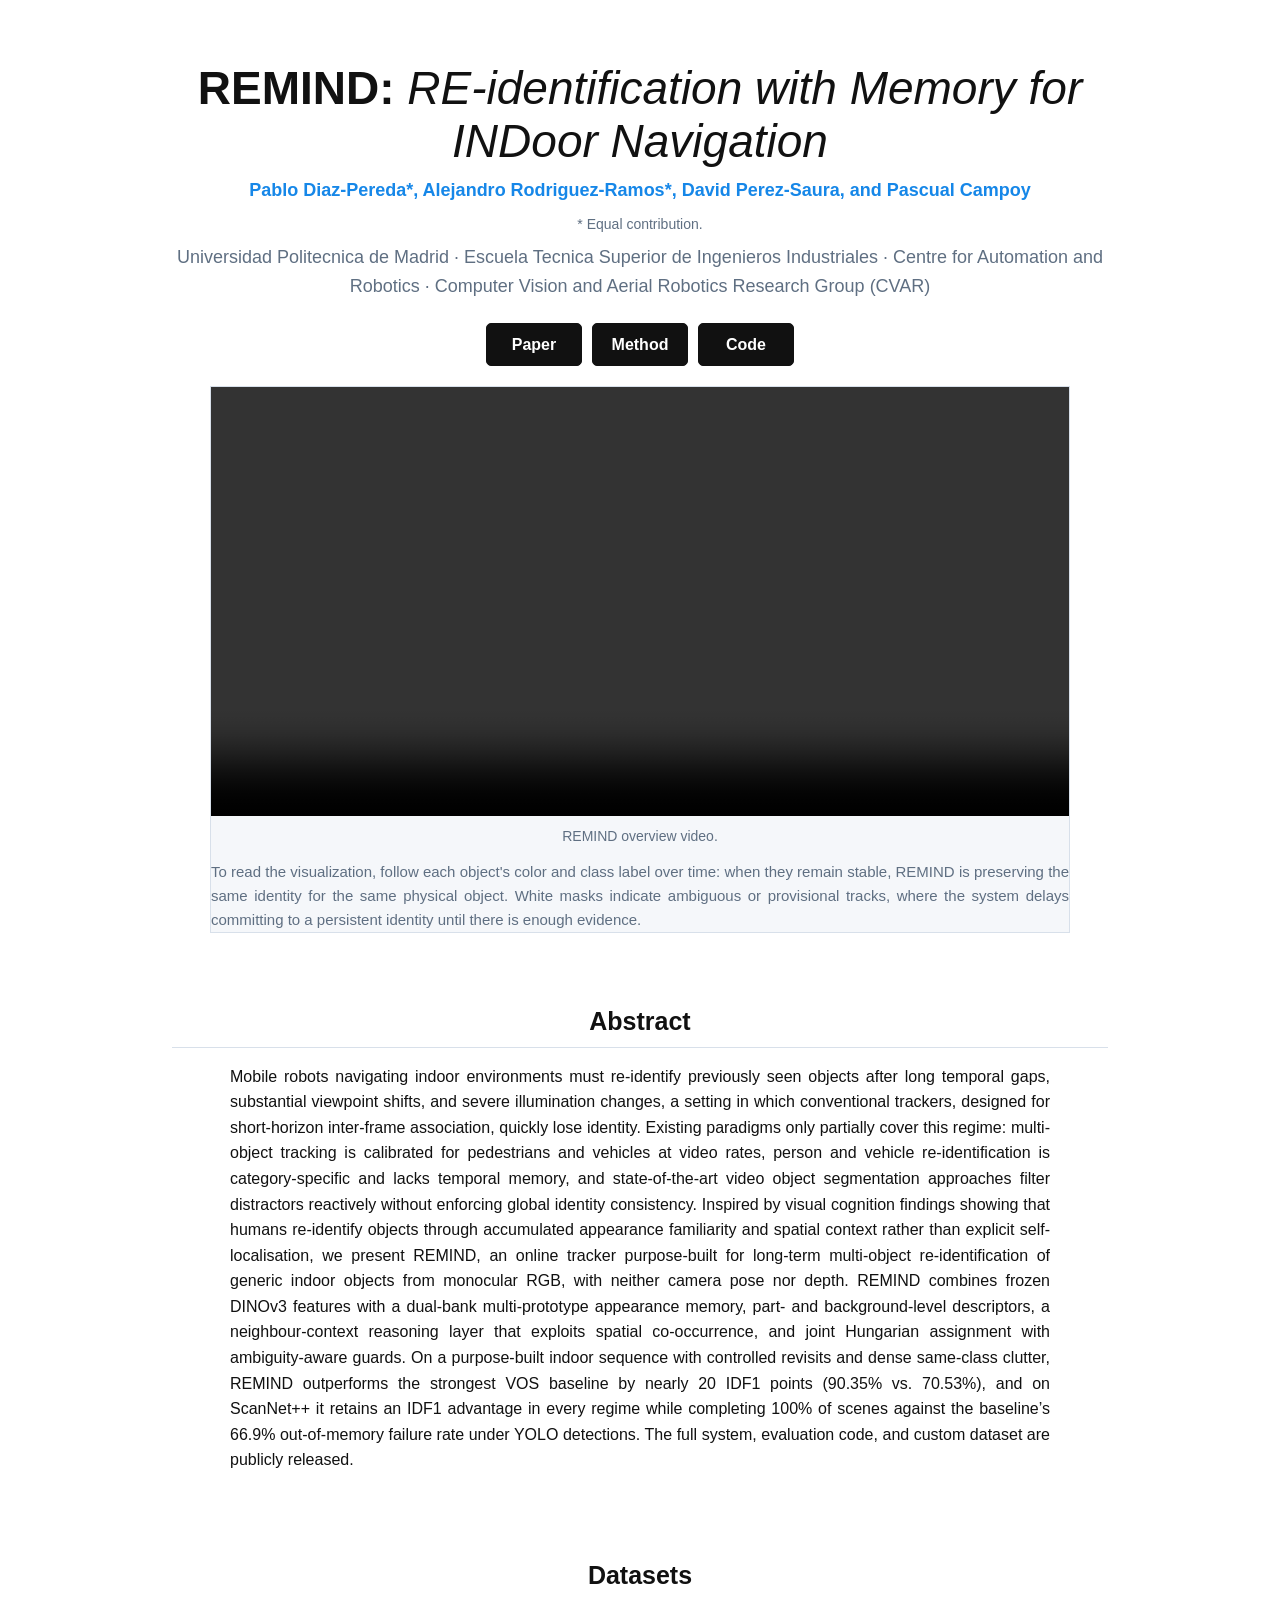
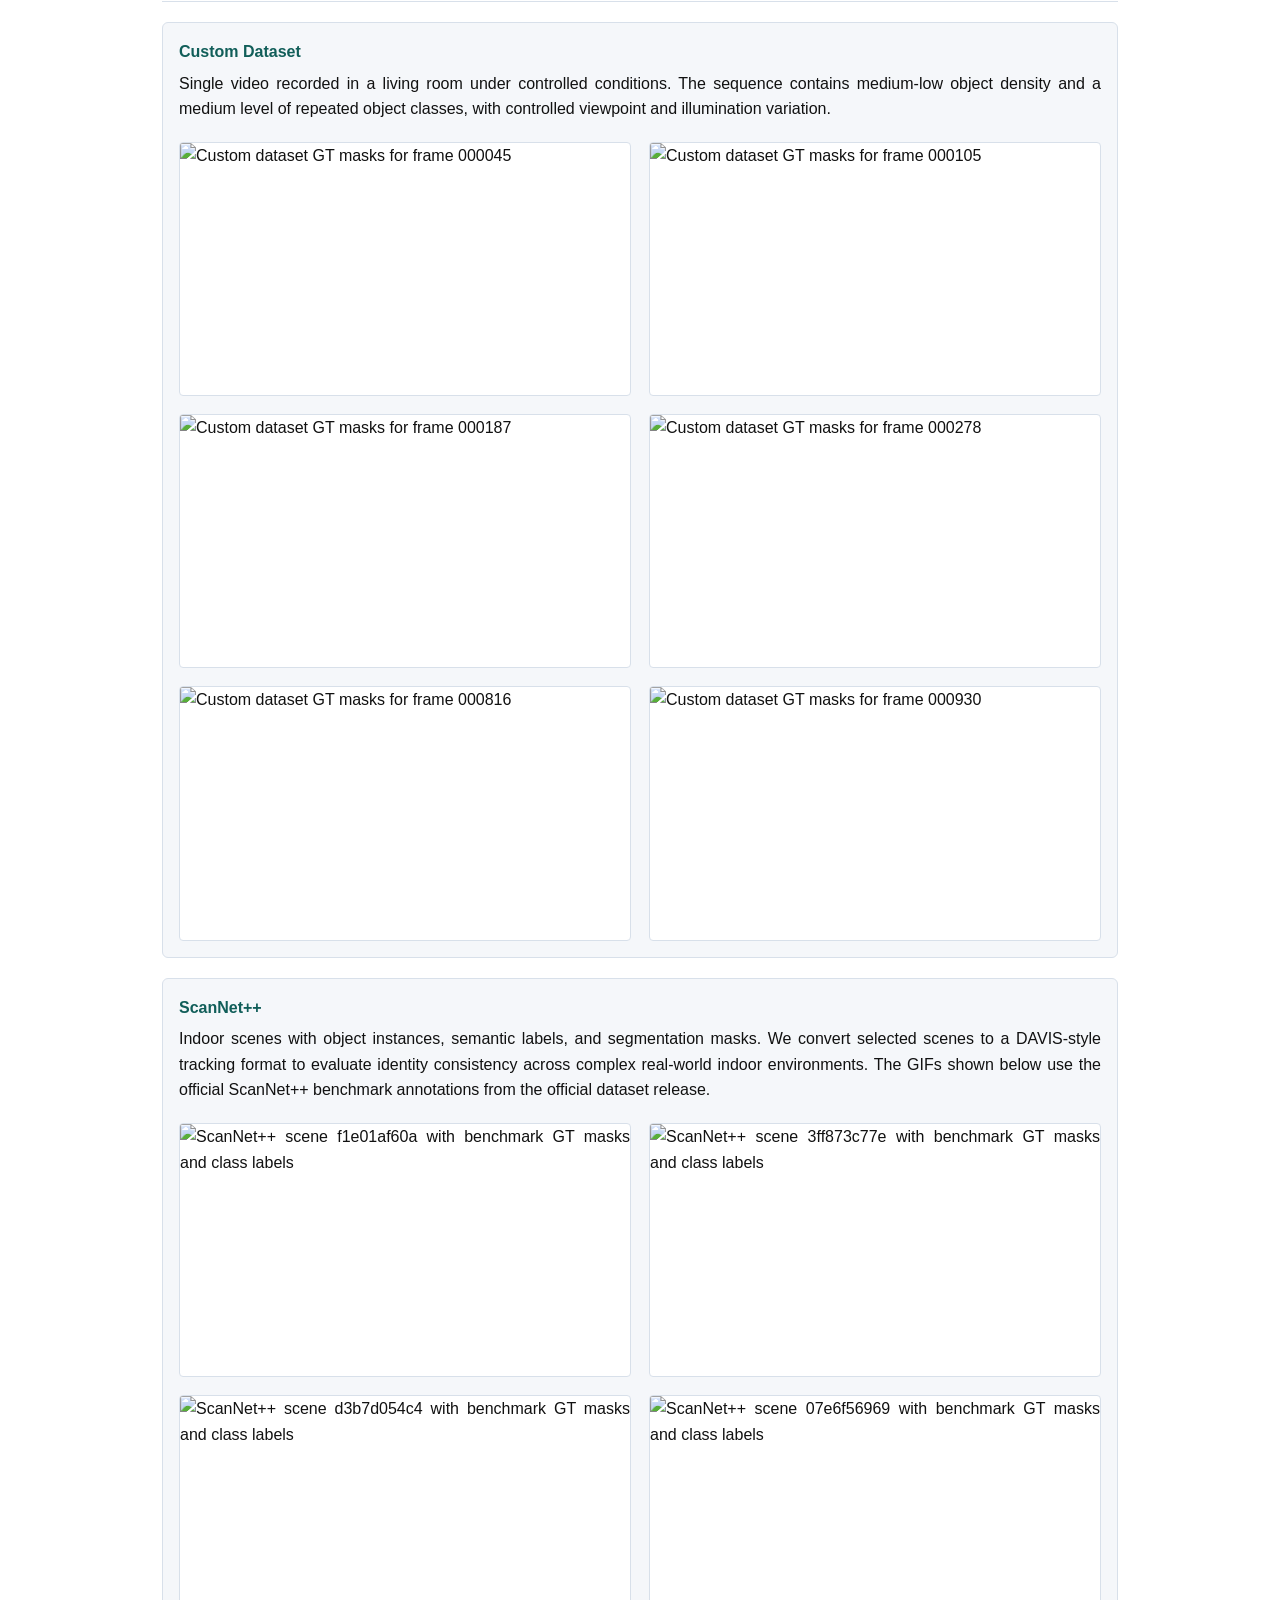
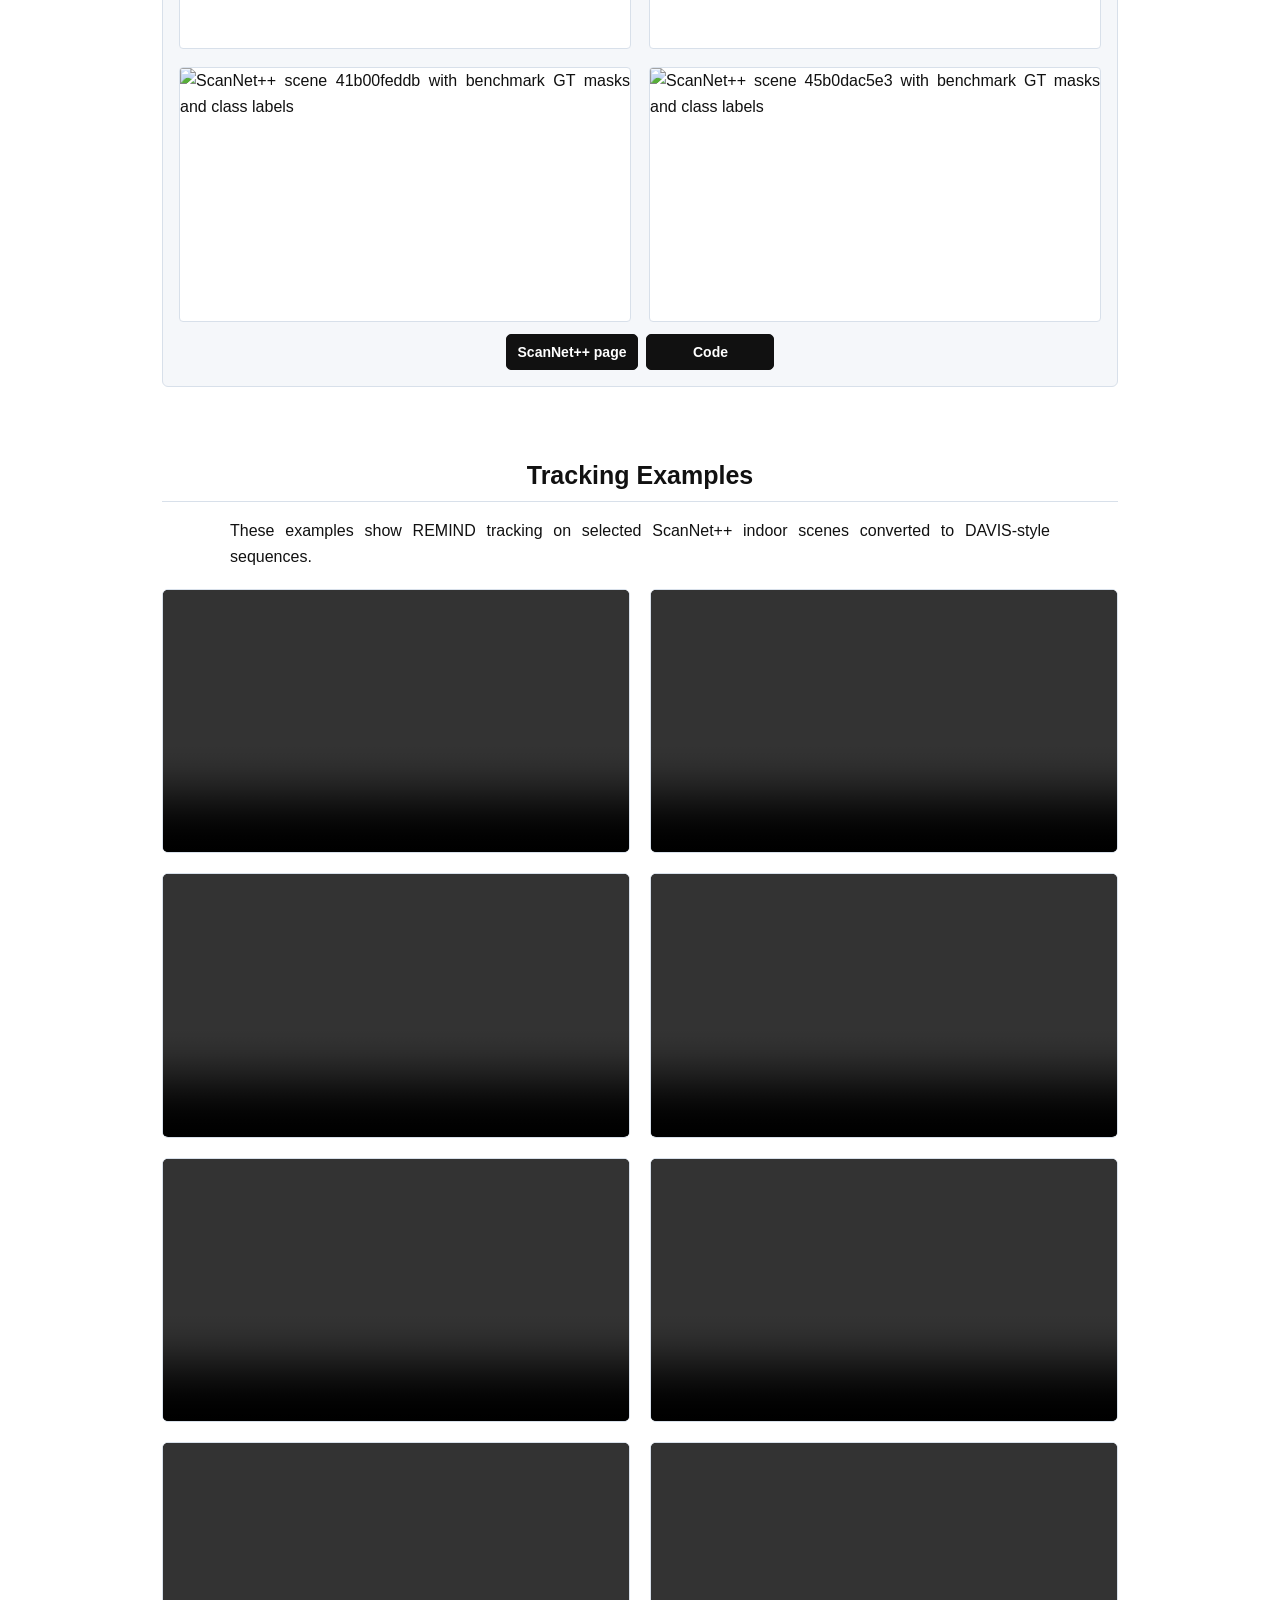
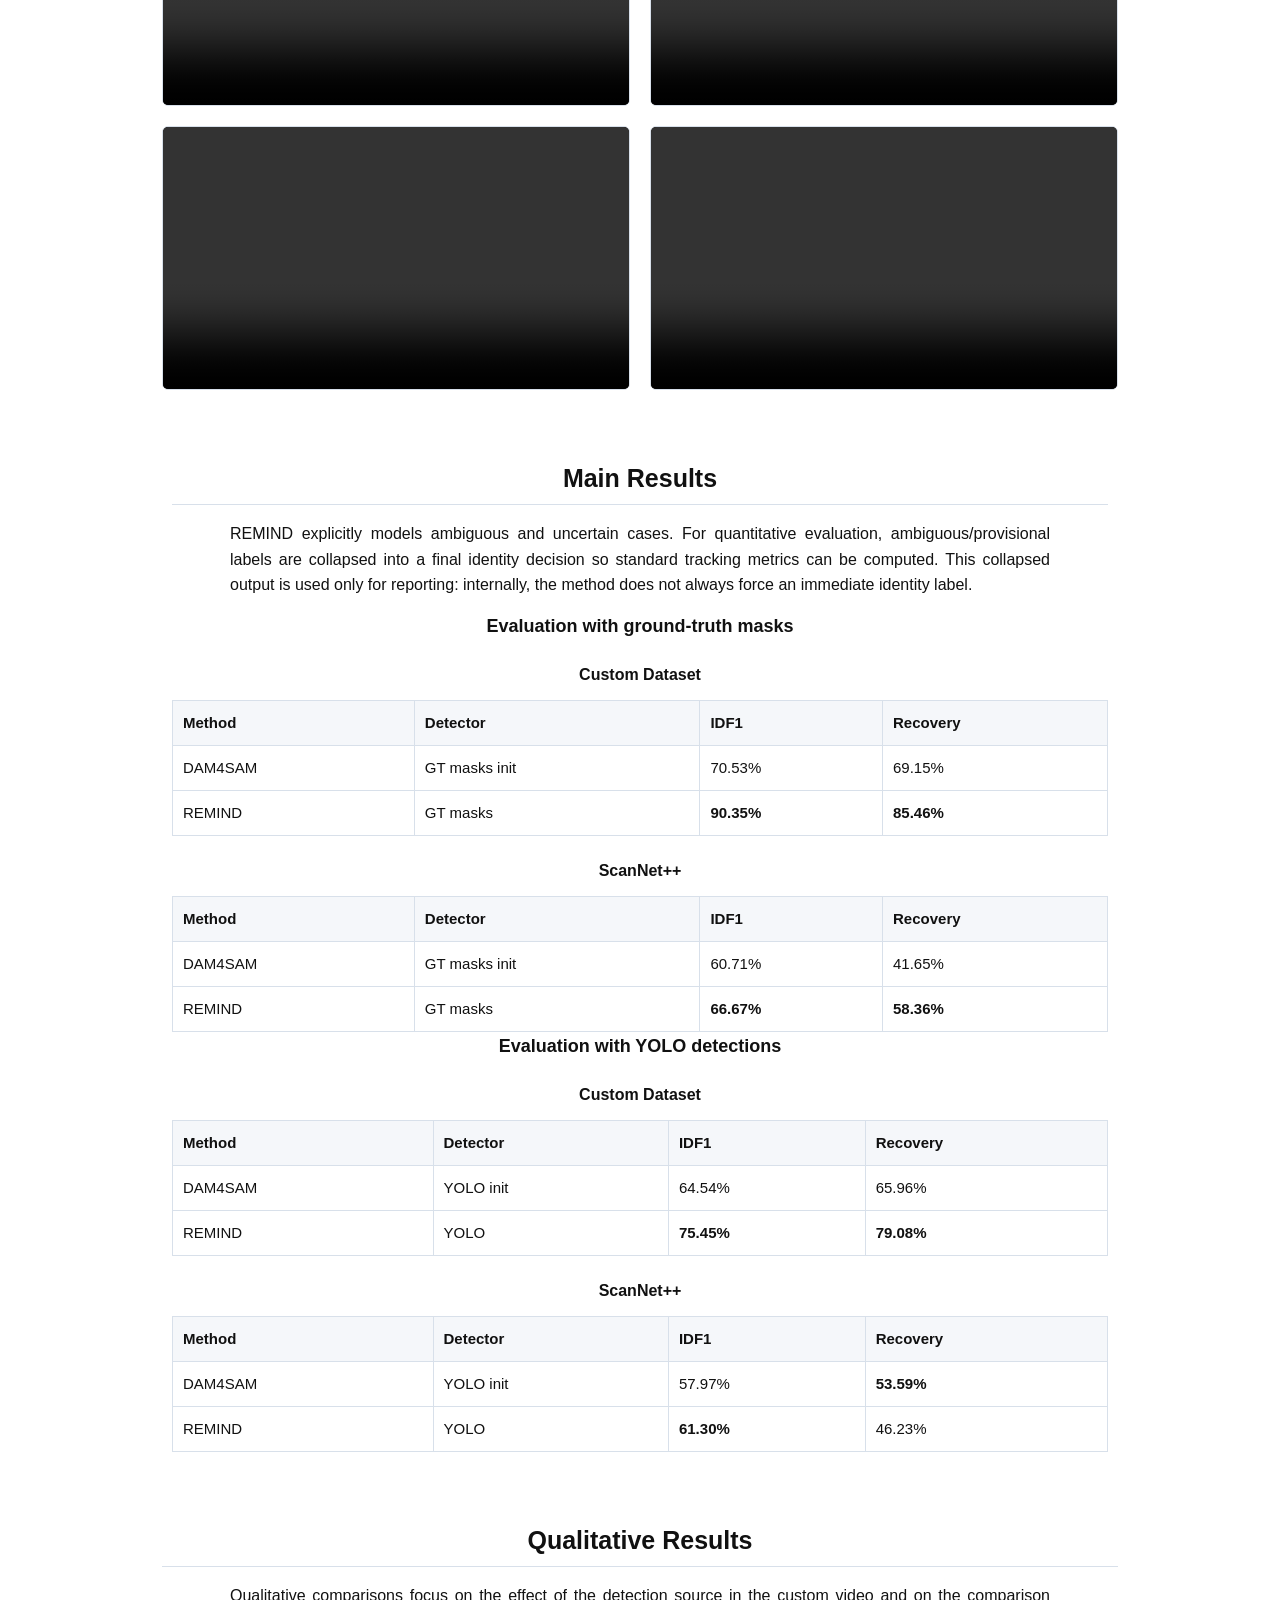
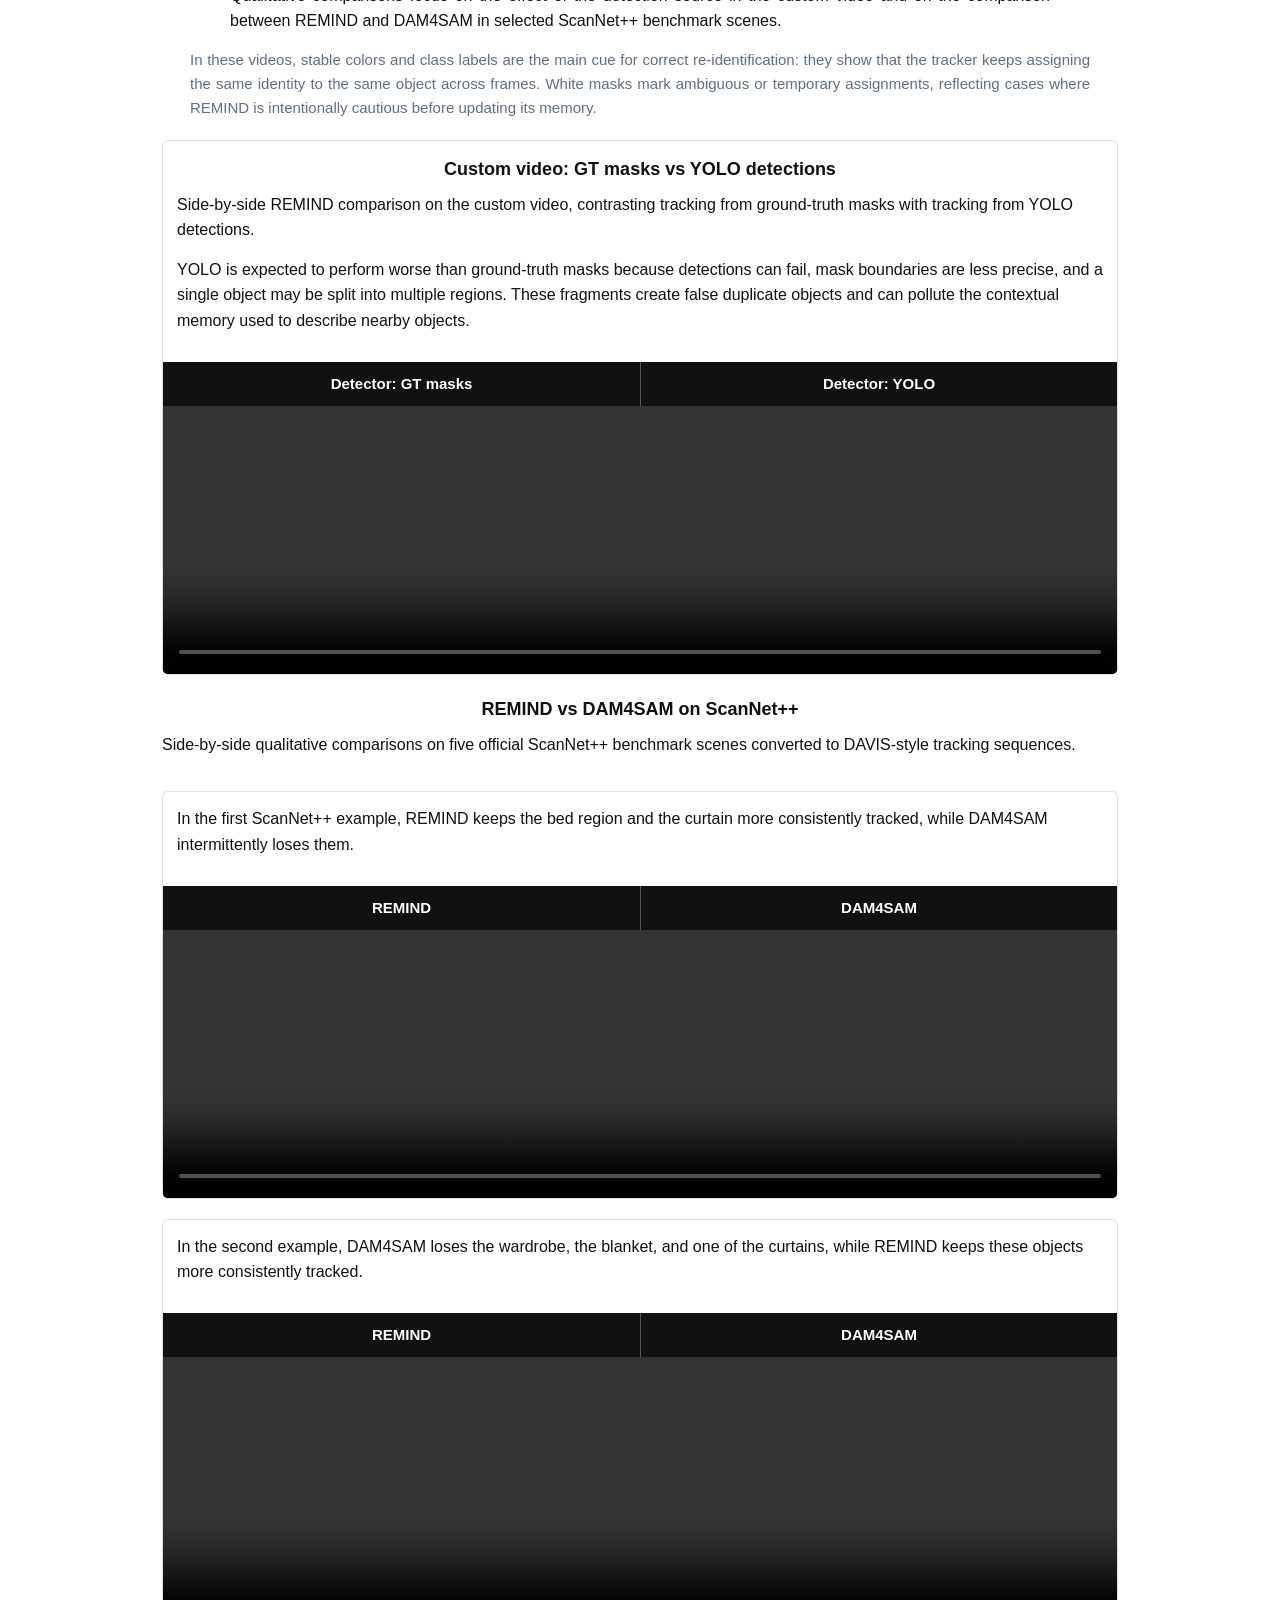
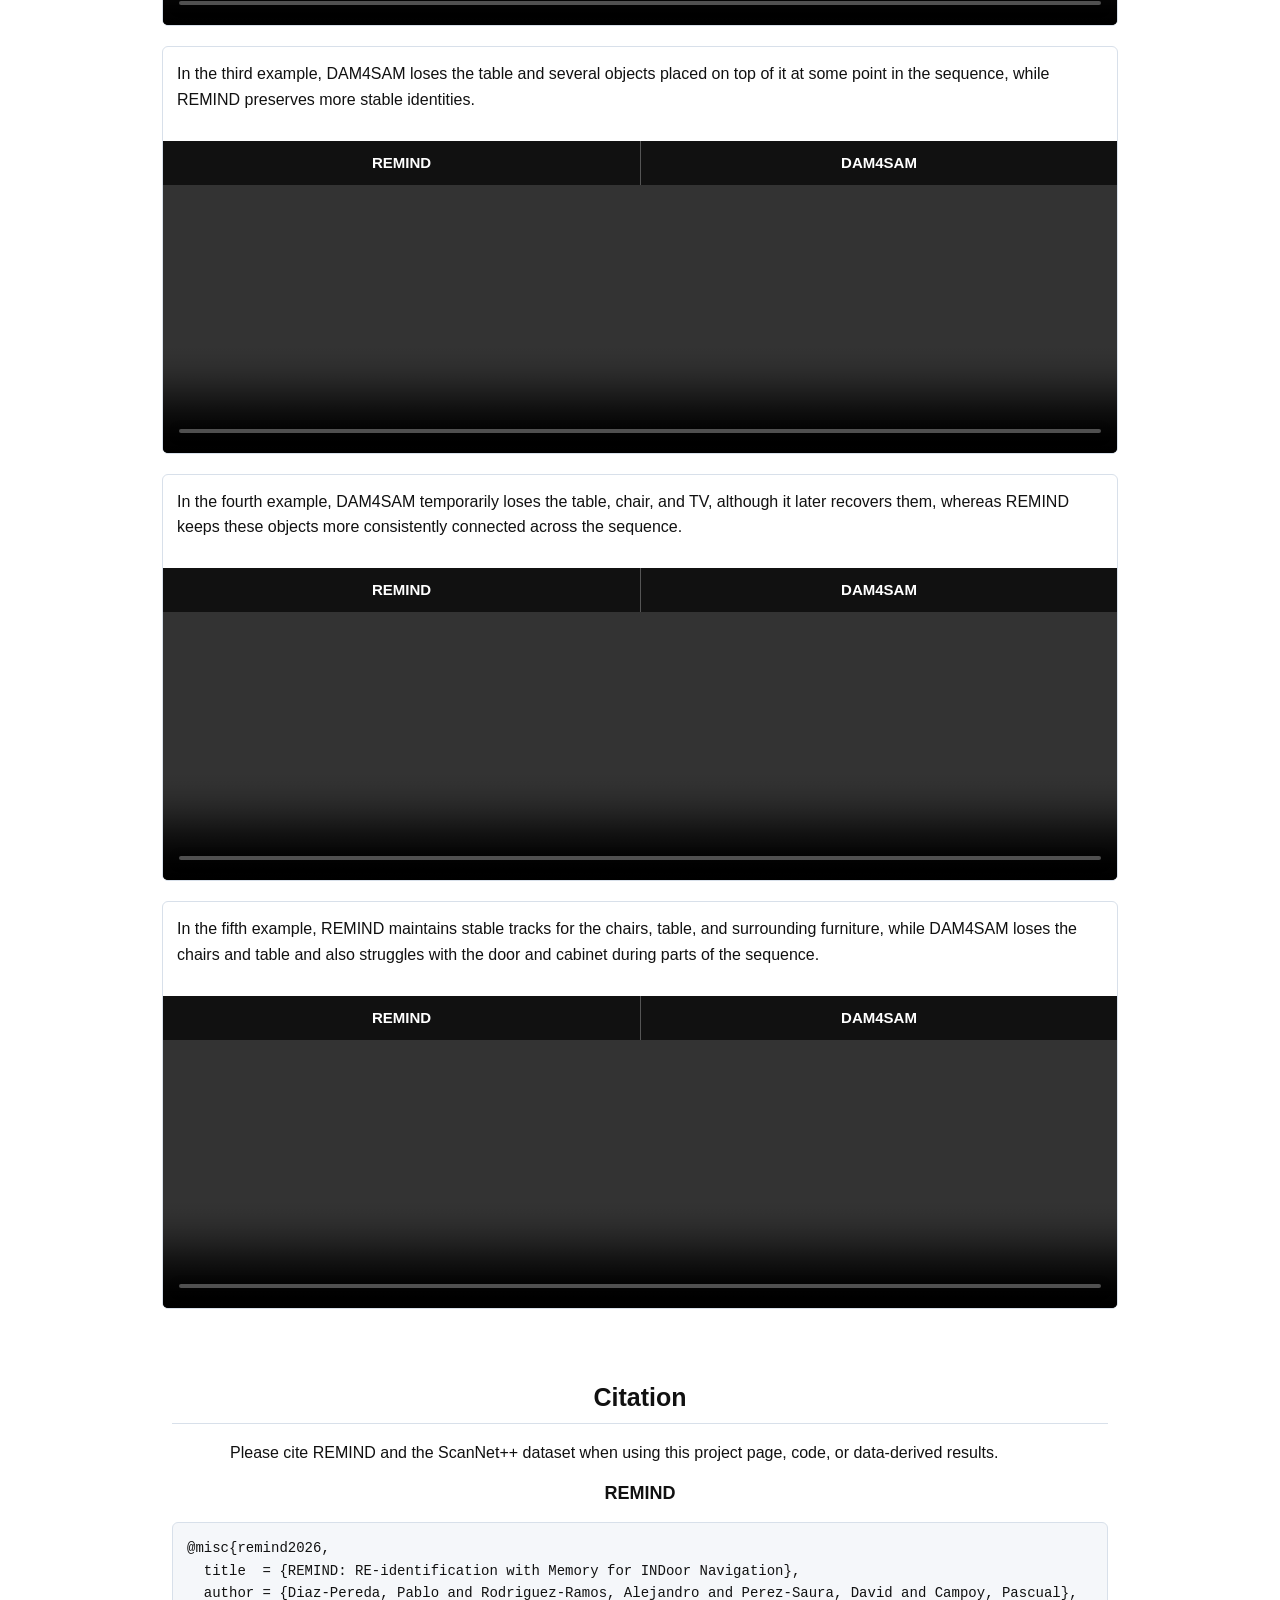
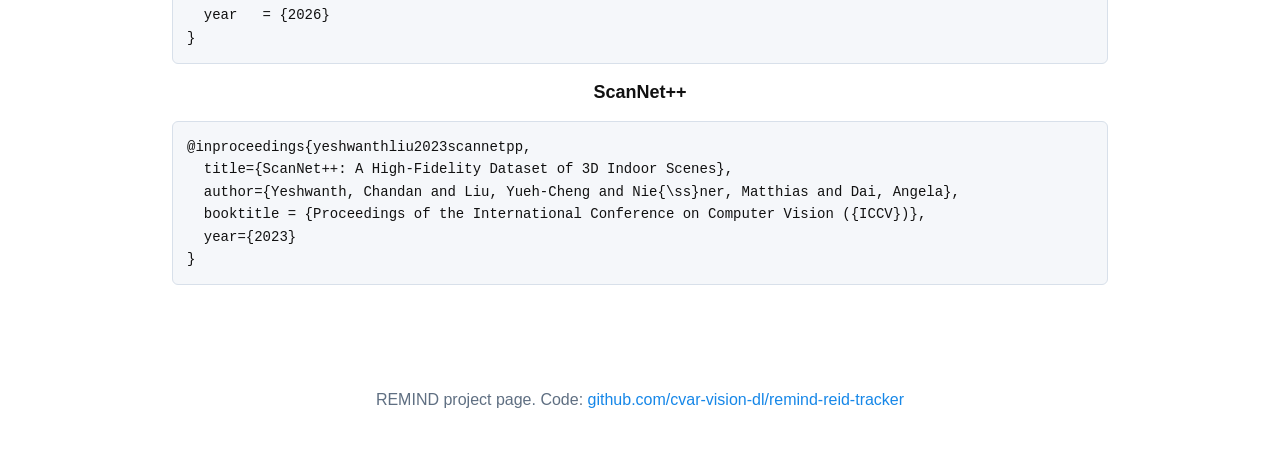
==== index.html @ 90a4cec2 "Update project page abstract" ====
<!DOCTYPE html>
<html lang="en">
<head>
  <meta charset="UTF-8" />
  <meta name="viewport" content="width=device-width, initial-scale=1.0" />
  <title>REMIND</title>
  <style>
    :root {
      --text: #111111;
      --muted: #5f6f82;
      --line: #d8e0ea;
      --soft: #f5f7fa;
      --accent: #0f766e;
      --accent-dark: #115e59;
      --link: #1687e8;
      --max: 980px;
      --media-max: 860px;
      --wide-media-max: 1000px;
    }

    * {
      box-sizing: border-box;
    }

    body {
      margin: 0;
      color: var(--text);
      font-family: Arial, Helvetica, sans-serif;
      font-size: 16px;
      line-height: 1.6;
      background: #ffffff;
    }

    a {
      color: var(--link);
      text-decoration: none;
    }

    a:hover {
      text-decoration: underline;
    }

    header,
    section,
    footer {
      max-width: var(--max);
      margin: 0 auto;
      padding: 34px 22px;
    }

    header {
      padding-top: 62px;
      text-align: center;
    }

    h1 {
      margin: 0;
      font-size: 46px;
      line-height: 1.15;
      font-weight: 700;
    }

    .title-tail {
      font-style: italic;
      font-weight: 400;
    }

    h2 {
      margin: 0 0 16px;
      padding-bottom: 6px;
      border-bottom: 1px solid var(--line);
      font-size: 25px;
      font-weight: 700;
      text-align: center;
    }

    h3 {
      margin: 0 0 8px;
      font-size: 18px;
      text-align: center;
    }

    h4 {
      margin: 22px 0 8px;
      font-size: 16px;
      text-align: center;
    }

    p {
      margin: 0 0 14px;
    }

    section > p {
      max-width: 820px;
      margin-left: auto;
      margin-right: auto;
      text-align: justify;
      text-align-last: left;
    }

    .subtitle {
      margin: 14px auto 8px;
      max-width: 820px;
      color: var(--muted);
      font-size: 22px;
    }

    .venue,
    .authors,
    .affiliation {
      margin: 8px 0;
      font-size: 18px;
      color: var(--muted);
    }

    .authors {
      color: var(--link);
      font-weight: 700;
    }

    .contribution-note {
      margin: 4px 0 8px;
      color: var(--muted);
      font-size: 14px;
    }

    .buttons {
      display: flex;
      justify-content: center;
      flex-wrap: wrap;
      gap: 10px;
      margin-top: 22px;
    }

    .button {
      display: inline-flex;
      justify-content: center;
      align-items: center;
      min-width: 96px;
      min-height: 38px;
      padding: 8px 15px;
      border: 1px solid #111111;
      border-radius: 5px;
      color: #ffffff;
      background: #111111;
      font-weight: 700;
    }

    .button.secondary {
      color: #ffffff;
      background: #111111;
    }

    .button:hover {
      background: #333333;
      color: #ffffff;
      text-decoration: none;
    }

    .hero-video,
    .video-grid,
    .result-grid,
    .method-grid {
      margin-top: 20px;
    }

    .hero-video {
      max-width: var(--media-max);
      margin-left: auto;
      margin-right: auto;
      border: 1px solid var(--line);
      background: var(--soft);
    }

    video,
    img {
      display: block;
      width: 100%;
      height: auto;
    }

    .caption {
      margin: 9px 12px 12px;
      color: var(--muted);
      font-size: 14px;
      text-align: center;
    }

    .video-note {
      max-width: 900px;
      margin: 12px auto 0;
      color: var(--muted);
      font-size: 15px;
      text-align: justify;
      text-align-last: left;
    }

    .video-grid,
    .result-grid,
    .method-grid {
      display: grid;
      grid-template-columns: repeat(2, minmax(0, 1fr));
      gap: 16px;
    }

    #videos {
      max-width: var(--wide-media-max);
    }

    #videos .video-grid {
      grid-template-columns: repeat(2, minmax(0, 1fr));
      gap: 20px;
    }

    #videos video {
      aspect-ratio: 16 / 9;
      background: #000000;
      object-fit: contain;
    }

    .panel {
      border: 1px solid var(--line);
      border-radius: 6px;
      background: #ffffff;
      overflow: hidden;
    }

    .panel-body {
      padding: 14px;
    }

    .placeholder {
      display: flex;
      min-height: 190px;
      align-items: center;
      justify-content: center;
      padding: 20px;
      color: var(--muted);
      text-align: center;
      background: var(--soft);
    }

    .qualitative-feature {
      grid-column: 1 / -1;
    }

    #qualitative {
      max-width: var(--wide-media-max);
    }

    #qualitative .result-grid {
      grid-template-columns: 1fr;
      gap: 20px;
    }

    .comparison-labels {
      display: grid;
      grid-template-columns: repeat(2, minmax(0, 1fr));
      background: #111111;
      color: #ffffff;
      font-size: 15px;
      font-weight: 700;
      text-align: center;
    }

    .comparison-labels span {
      padding: 10px 12px;
    }

    .comparison-labels span + span {
      border-left: 1px solid #555555;
    }

    .qualitative-video {
      aspect-ratio: 32 / 9;
      background: #000000;
      object-fit: contain;
    }

    .method-step {
      padding: 16px;
      border: 1px solid var(--line);
      border-radius: 6px;
      background: var(--soft);
      text-align: justify;
      text-align-last: left;
    }

    .method-step strong {
      display: block;
      margin-bottom: 6px;
      color: var(--accent-dark);
      text-align: center;
    }

    .dataset-examples {
      display: grid;
      grid-template-columns: repeat(2, minmax(0, 1fr));
      gap: 18px;
      margin-top: 20px;
    }

    .dataset-examples img,
    .dataset-examples .placeholder {
      aspect-ratio: 16 / 9;
      min-height: 190px;
      border: 1px solid var(--line);
      border-radius: 4px;
      background: #ffffff;
      object-fit: cover;
    }

    .dataset-examples .placeholder {
      display: flex;
      align-items: center;
      justify-content: center;
    }

    #dataset {
      max-width: var(--wide-media-max);
    }

    .dataset-list {
      display: grid;
      gap: 20px;
      margin-top: 20px;
    }

    .dataset-links {
      display: flex;
      justify-content: center;
      flex-wrap: wrap;
      gap: 8px;
      margin-top: 12px;
    }

    .small-button {
      display: inline-flex;
      justify-content: center;
      min-height: 32px;
      min-width: 128px;
      align-items: center;
      padding: 6px 11px;
      border: 1px solid #111111;
      border-radius: 5px;
      color: #ffffff;
      background: #111111;
      font-size: 14px;
      font-weight: 700;
    }

    .small-button:hover {
      color: #ffffff;
      background: #333333;
      text-decoration: none;
    }

    table {
      width: 100%;
      border-collapse: collapse;
      margin-top: 12px;
      font-size: 15px;
    }

    th,
    td {
      padding: 10px;
      border: 1px solid var(--line);
      text-align: left;
      vertical-align: top;
    }

    th {
      background: var(--soft);
    }

    code,
    pre {
      font-family: Consolas, Monaco, "Courier New", monospace;
    }

    pre {
      overflow-x: auto;
      padding: 14px;
      border: 1px solid var(--line);
      border-radius: 6px;
      background: var(--soft);
      font-size: 14px;
    }

    footer {
      margin-top: 20px;
      padding-bottom: 48px;
      color: var(--muted);
      text-align: center;
    }

    @media (max-width: 720px) {
      header,
      section,
      footer {
        padding-left: 16px;
        padding-right: 16px;
      }

      h1 {
        font-size: 34px;
      }

      .subtitle {
        font-size: 18px;
      }

      .video-grid,
      .result-grid,
      .method-grid {
        grid-template-columns: 1fr;
      }

      #videos .video-grid {
        grid-template-columns: 1fr;
      }

      .dataset-examples {
        grid-template-columns: 1fr;
      }
    }
  </style>
</head>

<body>
  <header>
    <h1>REMIND: <span class="title-tail">RE-identification with Memory for INDoor Navigation</span></h1>
    <p class="authors">Pablo Diaz-Pereda*, Alejandro Rodriguez-Ramos*, David Perez-Saura, and Pascual Campoy</p>
    <p class="contribution-note">* Equal contribution.</p>
    <p class="affiliation">
      Universidad Politecnica de Madrid · Escuela Tecnica Superior de Ingenieros Industriales ·
      Centre for Automation and Robotics · Computer Vision and Aerial Robotics Research Group (CVAR)
    </p>

    <div class="buttons">
      <a class="button" href="#">Paper</a>
      <a class="button secondary" href="https://github.com/cvar-vision-dl/remind-reid-tracker/blob/main/REMIND_METHOD.md">Method</a>
      <a class="button secondary" href="https://github.com/cvar-vision-dl/remind-reid-tracker">Code</a>
    </div>

    <div class="hero-video">
      <video controls muted playsinline preload="metadata">
        <source src="https://github.com/cvar-vision-dl/remind-reid-tracker/releases/download/project-page-assets/overview.mp4#t=0.1" type="video/mp4" />
        Your browser does not support the video tag.
      </video>
      <p class="caption">
        REMIND overview video.
      </p>
      <p class="video-note">
        To read the visualization, follow each object's color and class label over time: when they remain stable, REMIND
        is preserving the same identity for the same physical object. White masks indicate ambiguous or provisional
        tracks, where the system delays committing to a persistent identity until there is enough evidence.
      </p>
    </div>
  </header>

  <section id="abstract">
    <h2>Abstract</h2>
    <p>
      Mobile robots navigating indoor environments must re-identify previously seen objects after long temporal gaps,
      substantial viewpoint shifts, and severe illumination changes, a setting in which conventional trackers, designed
      for short-horizon inter-frame association, quickly lose identity. Existing paradigms only partially cover this
      regime: multi-object tracking is calibrated for pedestrians and vehicles at video rates, person and vehicle
      re-identification is category-specific and lacks temporal memory, and state-of-the-art video object segmentation
      approaches filter distractors reactively without enforcing global identity consistency. Inspired by visual
      cognition findings showing that humans re-identify objects through accumulated appearance familiarity and spatial
      context rather than explicit self-localisation, we present REMIND, an online tracker purpose-built for long-term
      multi-object re-identification of generic indoor objects from monocular RGB, with neither camera pose nor depth.
      REMIND combines frozen DINOv3 features with a dual-bank multi-prototype appearance memory, part- and
      background-level descriptors, a neighbour-context reasoning layer that exploits spatial co-occurrence, and joint
      Hungarian assignment with ambiguity-aware guards. On a purpose-built indoor sequence with controlled revisits and
      dense same-class clutter, REMIND outperforms the strongest VOS baseline by nearly 20 IDF1 points (90.35% vs.
      70.53%), and on ScanNet++ it retains an IDF1 advantage in every regime while completing 100% of scenes against the
      baseline’s 66.9% out-of-memory failure rate under YOLO detections. The full system, evaluation code, and custom
      dataset are publicly released.
    </p>
  </section>

  <section id="dataset">
    <h2>Datasets</h2>
    <div class="dataset-list">
      <div class="method-step">
        <strong>Custom Dataset</strong>
        Single video recorded in a living room under controlled conditions. The sequence contains medium-low object
        density and a medium level of repeated object classes, with controlled viewpoint and illumination variation.
        <div class="dataset-examples">
          <img src="https://github.com/cvar-vision-dl/remind-reid-tracker/releases/download/project-page-assets/custom_gt_frame_000045.png" alt="Custom dataset GT masks for frame 000045" />
          <img src="https://github.com/cvar-vision-dl/remind-reid-tracker/releases/download/project-page-assets/custom_gt_frame_000105.png" alt="Custom dataset GT masks for frame 000105" />
          <img src="https://github.com/cvar-vision-dl/remind-reid-tracker/releases/download/project-page-assets/custom_gt_frame_000187.png" alt="Custom dataset GT masks for frame 000187" />
          <img src="https://github.com/cvar-vision-dl/remind-reid-tracker/releases/download/project-page-assets/custom_gt_frame_000278.png" alt="Custom dataset GT masks for frame 000278" />
          <img src="https://github.com/cvar-vision-dl/remind-reid-tracker/releases/download/project-page-assets/custom_gt_frame_000816.png" alt="Custom dataset GT masks for frame 000816" />
          <img src="https://github.com/cvar-vision-dl/remind-reid-tracker/releases/download/project-page-assets/custom_gt_frame_000930.png" alt="Custom dataset GT masks for frame 000930" />
        </div>
      </div>
      <div class="method-step">
        <strong>ScanNet++</strong>
        Indoor scenes with object instances, semantic labels, and segmentation masks. We convert selected scenes to a
        DAVIS-style tracking format to evaluate identity consistency across complex real-world indoor environments. The
        GIFs shown below use the official ScanNet++ benchmark annotations from the official dataset release.
        <div class="dataset-examples">
          <img src="https://github.com/cvar-vision-dl/remind-reid-tracker/releases/download/project-page-assets/scannetpp_gt_scene_f1e01af60a.gif" alt="ScanNet++ scene f1e01af60a with benchmark GT masks and class labels" />
          <img src="https://github.com/cvar-vision-dl/remind-reid-tracker/releases/download/project-page-assets/scannetpp_gt_scene_3ff873c77e.gif" alt="ScanNet++ scene 3ff873c77e with benchmark GT masks and class labels" />
          <img src="https://github.com/cvar-vision-dl/remind-reid-tracker/releases/download/project-page-assets/scannetpp_gt_scene_d3b7d054c4.gif" alt="ScanNet++ scene d3b7d054c4 with benchmark GT masks and class labels" />
          <img src="https://github.com/cvar-vision-dl/remind-reid-tracker/releases/download/project-page-assets/scannetpp_gt_scene_07e6f56969.gif" alt="ScanNet++ scene 07e6f56969 with benchmark GT masks and class labels" />
          <img src="https://github.com/cvar-vision-dl/remind-reid-tracker/releases/download/project-page-assets/scannetpp_gt_scene_41b00feddb.gif" alt="ScanNet++ scene 41b00feddb with benchmark GT masks and class labels" />
          <img src="https://github.com/cvar-vision-dl/remind-reid-tracker/releases/download/project-page-assets/scannetpp_gt_scene_45b0dac5e3.gif" alt="ScanNet++ scene 45b0dac5e3 with benchmark GT masks and class labels" />
        </div>
        <div class="dataset-links">
          <a class="small-button" href="https://scannetpp.mlsg.cit.tum.de/scannetpp/">ScanNet++ page</a>
          <a class="small-button" href="https://github.com/scannetpp/scannetpp">Code</a>
        </div>
      </div>
    </div>
  </section>

  <section id="videos">
    <h2>Tracking Examples</h2>
    <p>
      These examples show REMIND tracking on selected ScanNet++ indoor scenes converted to DAVIS-style sequences.
    </p>
    <div class="video-grid">
      <div class="panel">
        <video controls muted playsinline preload="metadata">
          <source src="https://github.com/cvar-vision-dl/remind-reid-tracker/releases/download/project-page-assets/remind_example_scene_13b4efaf62.mp4#t=0.1" type="video/mp4" />
        </video>
      </div>

      <div class="panel">
        <video controls muted playsinline preload="metadata">
          <source src="https://github.com/cvar-vision-dl/remind-reid-tracker/releases/download/project-page-assets/remind_example_scene_2748de13fb.mp4#t=0.1" type="video/mp4" />
        </video>
      </div>

      <div class="panel">
        <video controls muted playsinline preload="metadata">
          <source src="https://github.com/cvar-vision-dl/remind-reid-tracker/releases/download/project-page-assets/remind_example_scene_3b50ff5f35.mp4#t=0.1" type="video/mp4" />
        </video>
      </div>

      <div class="panel">
        <video controls muted playsinline preload="metadata">
          <source src="https://github.com/cvar-vision-dl/remind-reid-tracker/releases/download/project-page-assets/remind_example_scene_589f5c7c58.mp4#t=0.1" type="video/mp4" />
        </video>
      </div>

      <div class="panel">
        <video controls muted playsinline preload="metadata">
          <source src="https://github.com/cvar-vision-dl/remind-reid-tracker/releases/download/project-page-assets/remind_example_scene_778769dad8.mp4#t=0.1" type="video/mp4" />
        </video>
      </div>

      <div class="panel">
        <video controls muted playsinline preload="metadata">
          <source src="https://github.com/cvar-vision-dl/remind-reid-tracker/releases/download/project-page-assets/remind_example_scene_95450f0c4e.mp4#t=0.1" type="video/mp4" />
        </video>
      </div>

      <div class="panel">
        <video controls muted playsinline preload="metadata">
          <source src="https://github.com/cvar-vision-dl/remind-reid-tracker/releases/download/project-page-assets/remind_example_scene_9d7e20fbec.mp4#t=0.1" type="video/mp4" />
        </video>
      </div>

      <div class="panel">
        <video controls muted playsinline preload="metadata">
          <source src="https://github.com/cvar-vision-dl/remind-reid-tracker/releases/download/project-page-assets/remind_example_scene_c026d108e0.mp4#t=0.1" type="video/mp4" />
        </video>
      </div>

      <div class="panel">
        <video controls muted playsinline preload="metadata">
          <source src="https://github.com/cvar-vision-dl/remind-reid-tracker/releases/download/project-page-assets/remind_example_scene_e6372539da.mp4#t=0.1" type="video/mp4" />
        </video>
      </div>

      <div class="panel">
        <video controls muted playsinline preload="metadata">
          <source src="https://github.com/cvar-vision-dl/remind-reid-tracker/releases/download/project-page-assets/remind_example_scene_eeeb9836b8.mp4#t=0.1" type="video/mp4" />
        </video>
      </div>
    </div>
  </section>

  <section id="results">
    <h2>Main Results</h2>
    <p>
      REMIND explicitly models ambiguous and uncertain cases. For quantitative evaluation, ambiguous/provisional
      labels are collapsed into a final identity decision so standard tracking metrics can be computed. This collapsed
      output is used only for reporting: internally, the method does not always force an immediate identity label.
    </p>
    <h3>Evaluation with ground-truth masks</h3>
    <h4>Custom Dataset</h4>
    <table>
      <thead>
        <tr>
          <th>Method</th>
          <th>Detector</th>
          <th>IDF1</th>
          <th>Recovery</th>
        </tr>
      </thead>
      <tbody>
        <tr>
          <td>DAM4SAM</td>
          <td>GT masks init</td>
          <td>70.53%</td>
          <td>69.15%</td>
        </tr>
        <tr>
          <td>REMIND</td>
          <td>GT masks</td>
          <td><strong>90.35%</strong></td>
          <td><strong>85.46%</strong></td>
        </tr>
      </tbody>
    </table>

    <h4>ScanNet++</h4>
    <table>
      <thead>
        <tr>
          <th>Method</th>
          <th>Detector</th>
          <th>IDF1</th>
          <th>Recovery</th>
        </tr>
      </thead>
      <tbody>
        <tr>
          <td>DAM4SAM</td>
          <td>GT masks init</td>
          <td>60.71%</td>
          <td>41.65%</td>
        </tr>
        <tr>
          <td>REMIND</td>
          <td>GT masks</td>
          <td><strong>66.67%</strong></td>
          <td><strong>58.36%</strong></td>
        </tr>
      </tbody>
    </table>

    <h3>Evaluation with YOLO detections</h3>
    <h4>Custom Dataset</h4>
    <table>
      <thead>
        <tr>
          <th>Method</th>
          <th>Detector</th>
          <th>IDF1</th>
          <th>Recovery</th>
        </tr>
      </thead>
      <tbody>
        <tr>
          <td>DAM4SAM</td>
          <td>YOLO init</td>
          <td>64.54%</td>
          <td>65.96%</td>
        </tr>
        <tr>
          <td>REMIND</td>
          <td>YOLO</td>
          <td><strong>75.45%</strong></td>
          <td><strong>79.08%</strong></td>
        </tr>
      </tbody>
    </table>

    <h4>ScanNet++</h4>
    <table>
      <thead>
        <tr>
          <th>Method</th>
          <th>Detector</th>
          <th>IDF1</th>
          <th>Recovery</th>
        </tr>
      </thead>
      <tbody>
        <tr>
          <td>DAM4SAM</td>
          <td>YOLO init</td>
          <td>57.97%</td>
          <td><strong>53.59%</strong></td>
        </tr>
        <tr>
          <td>REMIND</td>
          <td>YOLO</td>
          <td><strong>61.30%</strong></td>
          <td>46.23%</td>
        </tr>
      </tbody>
    </table>
  </section>

  <section id="qualitative">
    <h2>Qualitative Results</h2>
    <p>
      Qualitative comparisons focus on the effect of the detection source in the custom video and on the comparison
      between REMIND and DAM4SAM in selected ScanNet++ benchmark scenes.
    </p>
    <p class="video-note">
      In these videos, stable colors and class labels are the main cue for correct re-identification: they show that the
      tracker keeps assigning the same identity to the same object across frames. White masks mark ambiguous or temporary
      assignments, reflecting cases where REMIND is intentionally cautious before updating its memory.
    </p>
    <div class="result-grid">
      <div class="panel qualitative-feature">
        <div class="panel-body">
          <h3>Custom video: GT masks vs YOLO detections</h3>
          <p>
            Side-by-side REMIND comparison on the custom video, contrasting tracking from ground-truth masks with
            tracking from YOLO detections.
          </p>
          <p>
            YOLO is expected to perform worse than ground-truth masks because detections can fail, mask boundaries are
            less precise, and a single object may be split into multiple regions. These fragments create false duplicate
            objects and can pollute the contextual memory used to describe nearby objects.
          </p>
        </div>
        <div class="comparison-labels">
          <span>Detector: GT masks</span>
          <span>Detector: YOLO</span>
        </div>
        <video class="qualitative-video" controls muted playsinline preload="metadata">
          <source src="https://github.com/cvar-vision-dl/remind-reid-tracker/releases/download/project-page-assets/remind_custom_gt_vs_yolo.mp4" type="video/mp4" />
        </video>
      </div>

      <div>
        <h3>REMIND vs DAM4SAM on ScanNet++</h3>
        <p>
          Side-by-side qualitative comparisons on five official ScanNet++ benchmark scenes converted to DAVIS-style
          tracking sequences.
        </p>
      </div>

      <div class="panel">
        <div class="panel-body">
          <p>
            In the first ScanNet++ example, REMIND keeps the bed region and the curtain more consistently tracked, while
            DAM4SAM intermittently loses them.
          </p>
        </div>
        <div class="comparison-labels">
          <span>REMIND</span>
          <span>DAM4SAM</span>
        </div>
        <video class="qualitative-video" controls muted playsinline preload="metadata" aria-label="REMIND vs DAM4SAM comparison on ScanNet++ scene 02f25e5fee">
          <source src="https://github.com/cvar-vision-dl/remind-reid-tracker/releases/download/project-page-assets/COMPARE_REMIND_GT_VS_D4SM_GT_INIT_02f25e5fee.mp4" type="video/mp4" />
        </video>
      </div>

      <div class="panel">
        <div class="panel-body">
          <p>
            In the second example, DAM4SAM loses the wardrobe, the blanket, and one of the curtains, while REMIND keeps
            these objects more consistently tracked.
          </p>
        </div>
        <div class="comparison-labels">
          <span>REMIND</span>
          <span>DAM4SAM</span>
        </div>
        <video class="qualitative-video" controls muted playsinline preload="metadata" aria-label="REMIND vs DAM4SAM comparison on ScanNet++ scene 268513240f">
          <source src="https://github.com/cvar-vision-dl/remind-reid-tracker/releases/download/project-page-assets/COMPARE_REMIND_GT_VS_D4SM_GT_INIT_268513240f.mp4" type="video/mp4" />
        </video>
      </div>

      <div class="panel">
        <div class="panel-body">
          <p>
            In the third example, DAM4SAM loses the table and several objects placed on top of it at some point in the
            sequence, while REMIND preserves more stable identities.
          </p>
        </div>
        <div class="comparison-labels">
          <span>REMIND</span>
          <span>DAM4SAM</span>
        </div>
        <video class="qualitative-video" controls muted playsinline preload="metadata" aria-label="REMIND vs DAM4SAM comparison on ScanNet++ scene 2f5996ff01">
          <source src="https://github.com/cvar-vision-dl/remind-reid-tracker/releases/download/project-page-assets/COMPARE_REMIND_GT_VS_D4SM_GT_INIT_2f5996ff01.mp4" type="video/mp4" />
        </video>
      </div>

      <div class="panel">
        <div class="panel-body">
          <p>
            In the fourth example, DAM4SAM temporarily loses the table, chair, and TV, although it later recovers them,
            whereas REMIND keeps these objects more consistently connected across the sequence.
          </p>
        </div>
        <div class="comparison-labels">
          <span>REMIND</span>
          <span>DAM4SAM</span>
        </div>
        <video class="qualitative-video" controls muted playsinline preload="metadata" aria-label="REMIND vs DAM4SAM comparison on ScanNet++ scene 37c9538a2b">
          <source src="https://github.com/cvar-vision-dl/remind-reid-tracker/releases/download/project-page-assets/COMPARE_REMIND_GT_VS_D4SM_GT_INIT_37c9538a2b.mp4" type="video/mp4" />
        </video>
      </div>

      <div class="panel">
        <div class="panel-body">
          <p>
            In the fifth example, REMIND maintains stable tracks for the chairs, table, and surrounding furniture, while
            DAM4SAM loses the chairs and table and also struggles with the door and cabinet during parts of the sequence.
          </p>
        </div>
        <div class="comparison-labels">
          <span>REMIND</span>
          <span>DAM4SAM</span>
        </div>
        <video class="qualitative-video" controls muted playsinline preload="metadata" aria-label="REMIND vs DAM4SAM comparison on ScanNet++ scene a30b666f83">
          <source src="https://github.com/cvar-vision-dl/remind-reid-tracker/releases/download/project-page-assets/COMPARE_REMIND_GT_VS_D4SM_GT_INIT_a30b666f83.mp4" type="video/mp4" />
        </video>
      </div>
    </div>
  </section>

  <section id="citation">
    <h2>Citation</h2>
    <p>Please cite REMIND and the ScanNet++ dataset when using this project page, code, or data-derived results.</p>
    <h3>REMIND</h3>
    <pre><code>@misc{remind2026,
  title  = {REMIND: RE-identification with Memory for INDoor Navigation},
  author = {Diaz-Pereda, Pablo and Rodriguez-Ramos, Alejandro and Perez-Saura, David and Campoy, Pascual},
  year   = {2026}
}</code></pre>
    <h3>ScanNet++</h3>
    <pre><code>@inproceedings{yeshwanthliu2023scannetpp,
  title={ScanNet++: A High-Fidelity Dataset of 3D Indoor Scenes},
  author={Yeshwanth, Chandan and Liu, Yueh-Cheng and Nie{\ss}ner, Matthias and Dai, Angela},
  booktitle = {Proceedings of the International Conference on Computer Vision ({ICCV})},
  year={2023}
}</code></pre>
  </section>

  <footer>
    <p>
      REMIND project page. Code:
      <a href="https://github.com/cvar-vision-dl/remind-reid-tracker">github.com/cvar-vision-dl/remind-reid-tracker</a>
    </p>
  </footer>
</body>
</html>
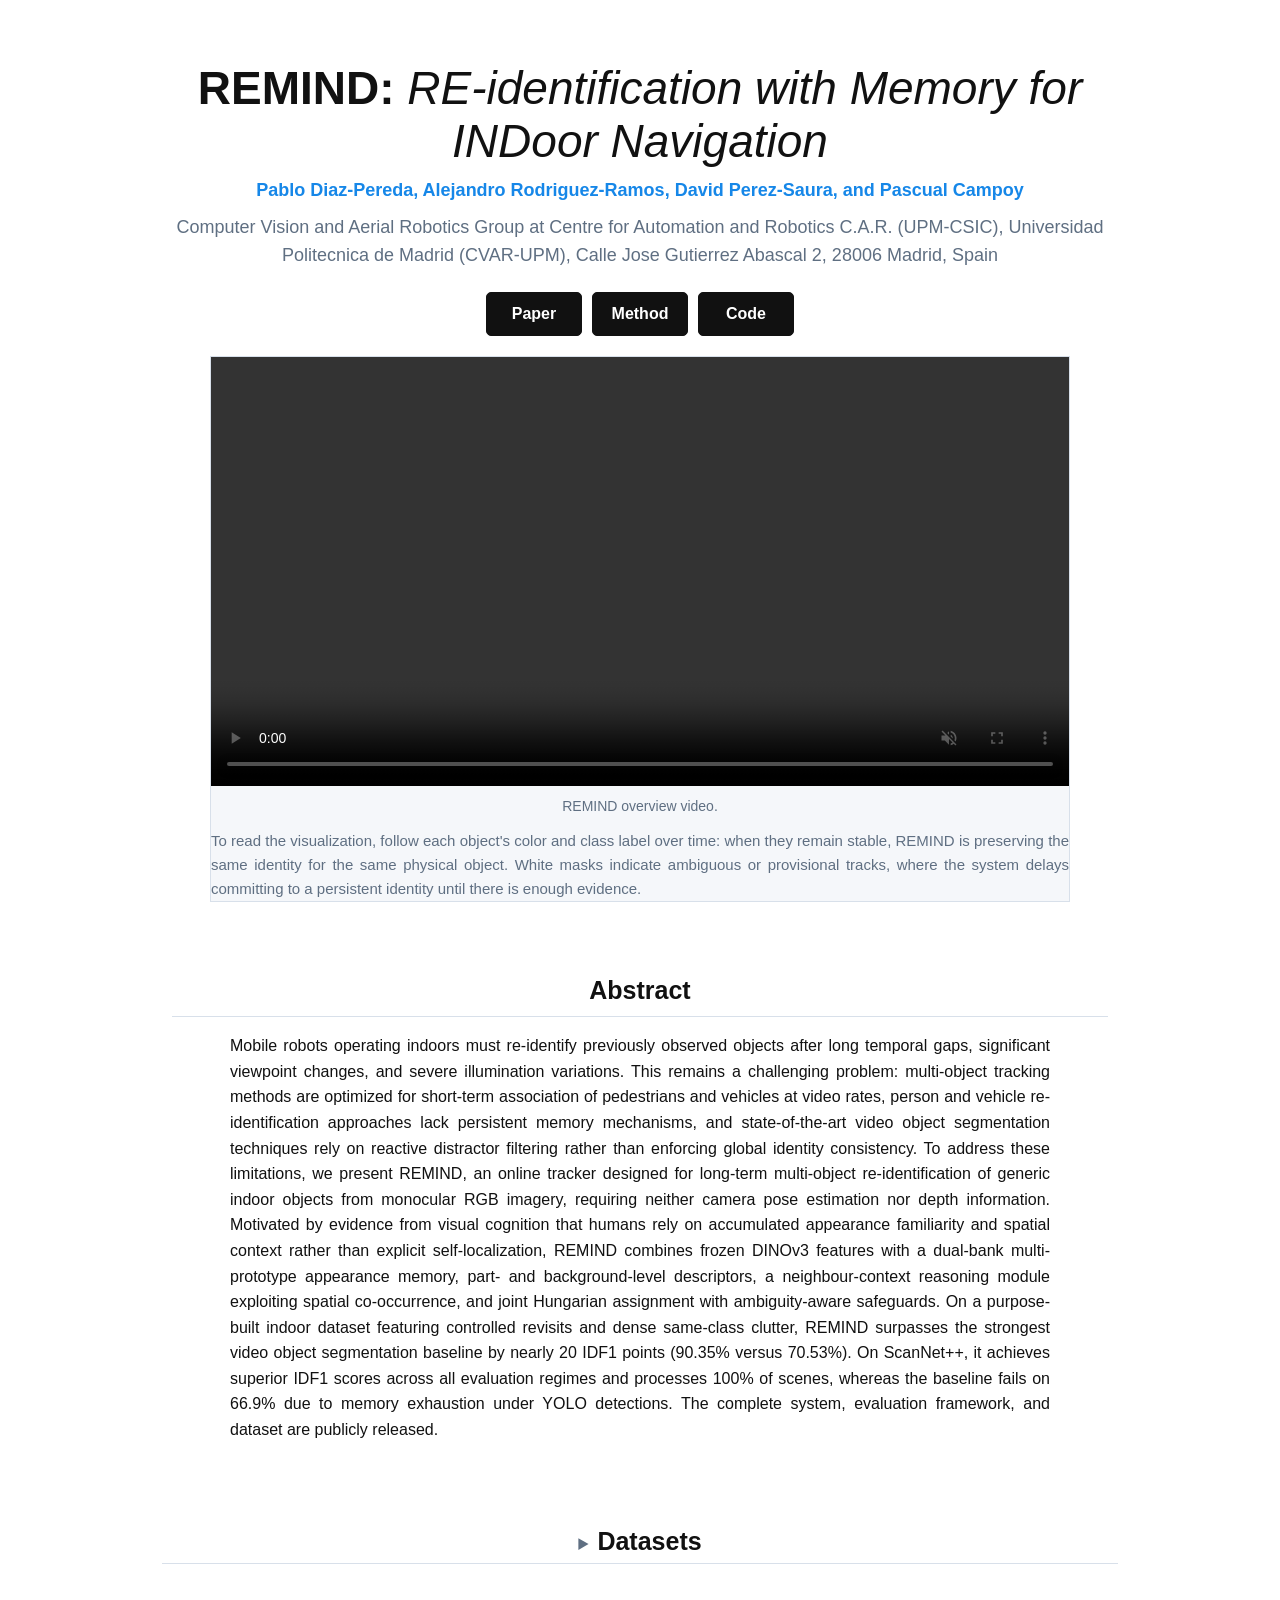
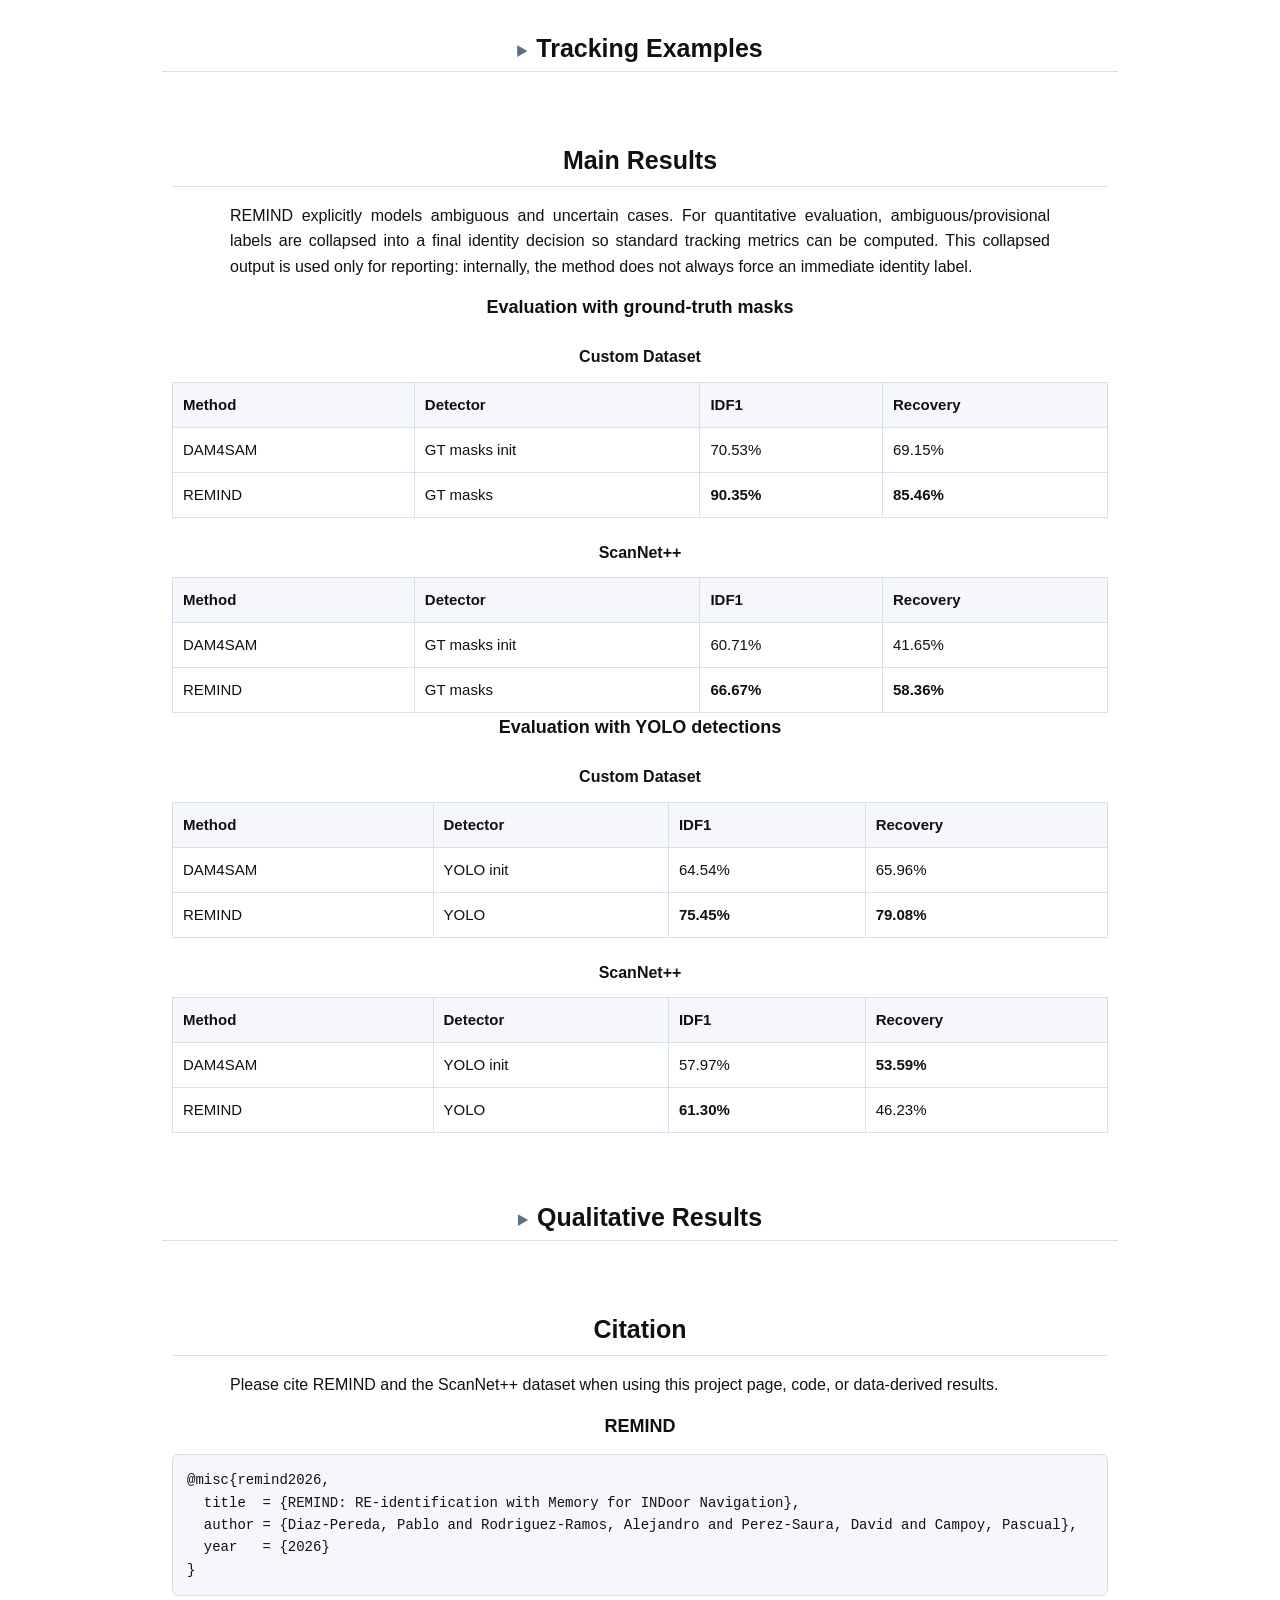
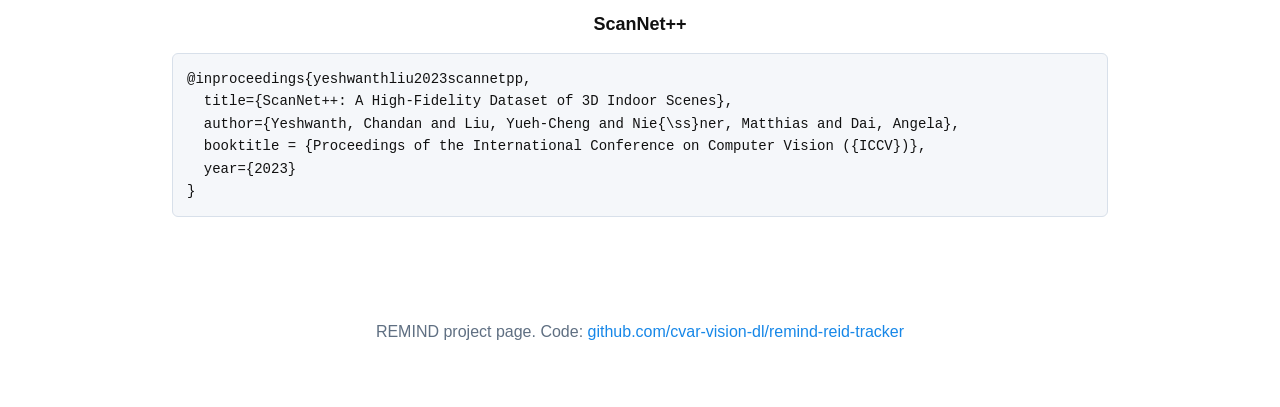
==== commit a99bbc3c: "Project page updated" ====
--- a/index.html
+++ b/index.html
@@ -74,6 +74,37 @@
       text-align: center;
     }
 
+    .collapsible-section details {
+      width: 100%;
+    }
+
+    .collapsible-section summary {
+      padding-bottom: 6px;
+      border-bottom: 1px solid var(--line);
+      cursor: pointer;
+      font-size: 25px;
+      font-weight: 700;
+      line-height: 1.3;
+      text-align: center;
+    }
+
+    .collapsible-section summary::marker {
+      color: var(--muted);
+      font-size: 18px;
+    }
+
+    .collapsible-content {
+      padding-top: 16px;
+    }
+
+    .collapsible-content > p {
+      max-width: 820px;
+      margin-left: auto;
+      margin-right: auto;
+      text-align: justify;
+      text-align-last: left;
+    }
+
     h3 {
       margin: 0 0 8px;
       font-size: 18px;
@@ -116,12 +147,6 @@
     .authors {
       color: var(--link);
       font-weight: 700;
-    }
-
-    .contribution-note {
-      margin: 4px 0 8px;
-      color: var(--muted);
-      font-size: 14px;
     }
 
     .buttons {
@@ -431,11 +456,10 @@
 <body>
   <header>
     <h1>REMIND: <span class="title-tail">RE-identification with Memory for INDoor Navigation</span></h1>
-    <p class="authors">Pablo Diaz-Pereda*, Alejandro Rodriguez-Ramos*, David Perez-Saura, and Pascual Campoy</p>
-    <p class="contribution-note">* Equal contribution.</p>
+    <p class="authors">Pablo Diaz-Pereda, Alejandro Rodriguez-Ramos, David Perez-Saura, and Pascual Campoy</p>
     <p class="affiliation">
-      Universidad Politecnica de Madrid · Escuela Tecnica Superior de Ingenieros Industriales ·
-      Centre for Automation and Robotics · Computer Vision and Aerial Robotics Research Group (CVAR)
+      Computer Vision and Aerial Robotics Group at Centre for Automation and Robotics C.A.R. (UPM-CSIC),
+      Universidad Politecnica de Madrid (CVAR-UPM), Calle Jose Gutierrez Abascal 2, 28006 Madrid, Spain
     </p>
 
     <div class="buttons">
@@ -463,39 +487,41 @@
   <section id="abstract">
     <h2>Abstract</h2>
     <p>
-      Mobile robots navigating indoor environments must re-identify previously seen objects after long temporal gaps,
-      substantial viewpoint shifts, and severe illumination changes, a setting in which conventional trackers, designed
-      for short-horizon inter-frame association, quickly lose identity. Existing paradigms only partially cover this
-      regime: multi-object tracking is calibrated for pedestrians and vehicles at video rates, person and vehicle
-      re-identification is category-specific and lacks temporal memory, and state-of-the-art video object segmentation
-      approaches filter distractors reactively without enforcing global identity consistency. Inspired by visual
-      cognition findings showing that humans re-identify objects through accumulated appearance familiarity and spatial
-      context rather than explicit self-localisation, we present REMIND, an online tracker purpose-built for long-term
-      multi-object re-identification of generic indoor objects from monocular RGB, with neither camera pose nor depth.
-      REMIND combines frozen DINOv3 features with a dual-bank multi-prototype appearance memory, part- and
-      background-level descriptors, a neighbour-context reasoning layer that exploits spatial co-occurrence, and joint
-      Hungarian assignment with ambiguity-aware guards. On a purpose-built indoor sequence with controlled revisits and
-      dense same-class clutter, REMIND outperforms the strongest VOS baseline by nearly 20 IDF1 points (90.35% vs.
-      70.53%), and on ScanNet++ it retains an IDF1 advantage in every regime while completing 100% of scenes against the
-      baseline’s 66.9% out-of-memory failure rate under YOLO detections. The full system, evaluation code, and custom
+      Mobile robots operating indoors must re-identify previously observed objects after long temporal gaps, significant
+      viewpoint changes, and severe illumination variations. This remains a challenging problem: multi-object tracking
+      methods are optimized for short-term association of pedestrians and vehicles at video rates, person and vehicle
+      re-identification approaches lack persistent memory mechanisms, and state-of-the-art video object segmentation
+      techniques rely on reactive distractor filtering rather than enforcing global identity consistency. To address these
+      limitations, we present REMIND, an online tracker designed for long-term multi-object re-identification of generic
+      indoor objects from monocular RGB imagery, requiring neither camera pose estimation nor depth information.
+      Motivated by evidence from visual cognition that humans rely on accumulated appearance familiarity and spatial
+      context rather than explicit self-localization, REMIND combines frozen DINOv3 features with a dual-bank
+      multi-prototype appearance memory, part- and background-level descriptors, a neighbour-context reasoning module
+      exploiting spatial co-occurrence, and joint Hungarian assignment with ambiguity-aware safeguards. On a
+      purpose-built indoor dataset featuring controlled revisits and dense same-class clutter, REMIND surpasses the
+      strongest video object segmentation baseline by nearly 20 IDF1 points (90.35% versus 70.53%). On ScanNet++, it
+      achieves superior IDF1 scores across all evaluation regimes and processes 100% of scenes, whereas the baseline
+      fails on 66.9% due to memory exhaustion under YOLO detections. The complete system, evaluation framework, and
       dataset are publicly released.
     </p>
   </section>
 
-  <section id="dataset">
-    <h2>Datasets</h2>
+  <section id="dataset" class="collapsible-section">
+    <details>
+      <summary>Datasets</summary>
+      <div class="collapsible-content">
     <div class="dataset-list">
       <div class="method-step">
         <strong>Custom Dataset</strong>
         Single video recorded in a living room under controlled conditions. The sequence contains medium-low object
         density and a medium level of repeated object classes, with controlled viewpoint and illumination variation.
         <div class="dataset-examples">
-          <img src="https://github.com/cvar-vision-dl/remind-reid-tracker/releases/download/project-page-assets/custom_gt_frame_000045.png" alt="Custom dataset GT masks for frame 000045" />
-          <img src="https://github.com/cvar-vision-dl/remind-reid-tracker/releases/download/project-page-assets/custom_gt_frame_000105.png" alt="Custom dataset GT masks for frame 000105" />
-          <img src="https://github.com/cvar-vision-dl/remind-reid-tracker/releases/download/project-page-assets/custom_gt_frame_000187.png" alt="Custom dataset GT masks for frame 000187" />
-          <img src="https://github.com/cvar-vision-dl/remind-reid-tracker/releases/download/project-page-assets/custom_gt_frame_000278.png" alt="Custom dataset GT masks for frame 000278" />
-          <img src="https://github.com/cvar-vision-dl/remind-reid-tracker/releases/download/project-page-assets/custom_gt_frame_000816.png" alt="Custom dataset GT masks for frame 000816" />
-          <img src="https://github.com/cvar-vision-dl/remind-reid-tracker/releases/download/project-page-assets/custom_gt_frame_000930.png" alt="Custom dataset GT masks for frame 000930" />
+          <img src="https://github.com/cvar-vision-dl/remind-reid-tracker/releases/download/project-page-assets/custom_gt_frame_000045.png" alt="Custom dataset GT masks for frame 000045" loading="lazy" decoding="async" />
+          <img src="https://github.com/cvar-vision-dl/remind-reid-tracker/releases/download/project-page-assets/custom_gt_frame_000105.png" alt="Custom dataset GT masks for frame 000105" loading="lazy" decoding="async" />
+          <img src="https://github.com/cvar-vision-dl/remind-reid-tracker/releases/download/project-page-assets/custom_gt_frame_000187.png" alt="Custom dataset GT masks for frame 000187" loading="lazy" decoding="async" />
+          <img src="https://github.com/cvar-vision-dl/remind-reid-tracker/releases/download/project-page-assets/custom_gt_frame_000278.png" alt="Custom dataset GT masks for frame 000278" loading="lazy" decoding="async" />
+          <img src="https://github.com/cvar-vision-dl/remind-reid-tracker/releases/download/project-page-assets/custom_gt_frame_000816.png" alt="Custom dataset GT masks for frame 000816" loading="lazy" decoding="async" />
+          <img src="https://github.com/cvar-vision-dl/remind-reid-tracker/releases/download/project-page-assets/custom_gt_frame_000930.png" alt="Custom dataset GT masks for frame 000930" loading="lazy" decoding="async" />
         </div>
       </div>
       <div class="method-step">
@@ -504,12 +530,12 @@
         DAVIS-style tracking format to evaluate identity consistency across complex real-world indoor environments. The
         GIFs shown below use the official ScanNet++ benchmark annotations from the official dataset release.
         <div class="dataset-examples">
-          <img src="https://github.com/cvar-vision-dl/remind-reid-tracker/releases/download/project-page-assets/scannetpp_gt_scene_f1e01af60a.gif" alt="ScanNet++ scene f1e01af60a with benchmark GT masks and class labels" />
-          <img src="https://github.com/cvar-vision-dl/remind-reid-tracker/releases/download/project-page-assets/scannetpp_gt_scene_3ff873c77e.gif" alt="ScanNet++ scene 3ff873c77e with benchmark GT masks and class labels" />
-          <img src="https://github.com/cvar-vision-dl/remind-reid-tracker/releases/download/project-page-assets/scannetpp_gt_scene_d3b7d054c4.gif" alt="ScanNet++ scene d3b7d054c4 with benchmark GT masks and class labels" />
-          <img src="https://github.com/cvar-vision-dl/remind-reid-tracker/releases/download/project-page-assets/scannetpp_gt_scene_07e6f56969.gif" alt="ScanNet++ scene 07e6f56969 with benchmark GT masks and class labels" />
-          <img src="https://github.com/cvar-vision-dl/remind-reid-tracker/releases/download/project-page-assets/scannetpp_gt_scene_41b00feddb.gif" alt="ScanNet++ scene 41b00feddb with benchmark GT masks and class labels" />
-          <img src="https://github.com/cvar-vision-dl/remind-reid-tracker/releases/download/project-page-assets/scannetpp_gt_scene_45b0dac5e3.gif" alt="ScanNet++ scene 45b0dac5e3 with benchmark GT masks and class labels" />
+          <img src="https://github.com/cvar-vision-dl/remind-reid-tracker/releases/download/project-page-assets/scannetpp_gt_scene_f1e01af60a.gif" alt="ScanNet++ scene f1e01af60a with benchmark GT masks and class labels" loading="lazy" decoding="async" />
+          <img src="https://github.com/cvar-vision-dl/remind-reid-tracker/releases/download/project-page-assets/scannetpp_gt_scene_3ff873c77e.gif" alt="ScanNet++ scene 3ff873c77e with benchmark GT masks and class labels" loading="lazy" decoding="async" />
+          <img src="https://github.com/cvar-vision-dl/remind-reid-tracker/releases/download/project-page-assets/scannetpp_gt_scene_d3b7d054c4.gif" alt="ScanNet++ scene d3b7d054c4 with benchmark GT masks and class labels" loading="lazy" decoding="async" />
+          <img src="https://github.com/cvar-vision-dl/remind-reid-tracker/releases/download/project-page-assets/scannetpp_gt_scene_07e6f56969.gif" alt="ScanNet++ scene 07e6f56969 with benchmark GT masks and class labels" loading="lazy" decoding="async" />
+          <img src="https://github.com/cvar-vision-dl/remind-reid-tracker/releases/download/project-page-assets/scannetpp_gt_scene_41b00feddb.gif" alt="ScanNet++ scene 41b00feddb with benchmark GT masks and class labels" loading="lazy" decoding="async" />
+          <img src="https://github.com/cvar-vision-dl/remind-reid-tracker/releases/download/project-page-assets/scannetpp_gt_scene_45b0dac5e3.gif" alt="ScanNet++ scene 45b0dac5e3 with benchmark GT masks and class labels" loading="lazy" decoding="async" />
         </div>
         <div class="dataset-links">
           <a class="small-button" href="https://scannetpp.mlsg.cit.tum.de/scannetpp/">ScanNet++ page</a>
@@ -517,74 +543,80 @@
         </div>
       </div>
     </div>
+      </div>
+    </details>
   </section>
 
-  <section id="videos">
-    <h2>Tracking Examples</h2>
+  <section id="videos" class="collapsible-section">
+    <details>
+      <summary>Tracking Examples</summary>
+      <div class="collapsible-content">
     <p>
       These examples show REMIND tracking on selected ScanNet++ indoor scenes converted to DAVIS-style sequences.
     </p>
     <div class="video-grid">
       <div class="panel">
-        <video controls muted playsinline preload="metadata">
+        <video controls muted playsinline preload="none">
           <source src="https://github.com/cvar-vision-dl/remind-reid-tracker/releases/download/project-page-assets/remind_example_scene_13b4efaf62.mp4#t=0.1" type="video/mp4" />
         </video>
       </div>
 
       <div class="panel">
-        <video controls muted playsinline preload="metadata">
+        <video controls muted playsinline preload="none">
           <source src="https://github.com/cvar-vision-dl/remind-reid-tracker/releases/download/project-page-assets/remind_example_scene_2748de13fb.mp4#t=0.1" type="video/mp4" />
         </video>
       </div>
 
       <div class="panel">
-        <video controls muted playsinline preload="metadata">
+        <video controls muted playsinline preload="none">
           <source src="https://github.com/cvar-vision-dl/remind-reid-tracker/releases/download/project-page-assets/remind_example_scene_3b50ff5f35.mp4#t=0.1" type="video/mp4" />
         </video>
       </div>
 
       <div class="panel">
-        <video controls muted playsinline preload="metadata">
+        <video controls muted playsinline preload="none">
           <source src="https://github.com/cvar-vision-dl/remind-reid-tracker/releases/download/project-page-assets/remind_example_scene_589f5c7c58.mp4#t=0.1" type="video/mp4" />
         </video>
       </div>
 
       <div class="panel">
-        <video controls muted playsinline preload="metadata">
+        <video controls muted playsinline preload="none">
           <source src="https://github.com/cvar-vision-dl/remind-reid-tracker/releases/download/project-page-assets/remind_example_scene_778769dad8.mp4#t=0.1" type="video/mp4" />
         </video>
       </div>
 
       <div class="panel">
-        <video controls muted playsinline preload="metadata">
+        <video controls muted playsinline preload="none">
           <source src="https://github.com/cvar-vision-dl/remind-reid-tracker/releases/download/project-page-assets/remind_example_scene_95450f0c4e.mp4#t=0.1" type="video/mp4" />
         </video>
       </div>
 
       <div class="panel">
-        <video controls muted playsinline preload="metadata">
+        <video controls muted playsinline preload="none">
           <source src="https://github.com/cvar-vision-dl/remind-reid-tracker/releases/download/project-page-assets/remind_example_scene_9d7e20fbec.mp4#t=0.1" type="video/mp4" />
         </video>
       </div>
 
       <div class="panel">
-        <video controls muted playsinline preload="metadata">
+        <video controls muted playsinline preload="none">
           <source src="https://github.com/cvar-vision-dl/remind-reid-tracker/releases/download/project-page-assets/remind_example_scene_c026d108e0.mp4#t=0.1" type="video/mp4" />
         </video>
       </div>
 
       <div class="panel">
-        <video controls muted playsinline preload="metadata">
+        <video controls muted playsinline preload="none">
           <source src="https://github.com/cvar-vision-dl/remind-reid-tracker/releases/download/project-page-assets/remind_example_scene_e6372539da.mp4#t=0.1" type="video/mp4" />
         </video>
       </div>
 
       <div class="panel">
-        <video controls muted playsinline preload="metadata">
+        <video controls muted playsinline preload="none">
           <source src="https://github.com/cvar-vision-dl/remind-reid-tracker/releases/download/project-page-assets/remind_example_scene_eeeb9836b8.mp4#t=0.1" type="video/mp4" />
         </video>
       </div>
     </div>
+      </div>
+    </details>
   </section>
 
   <section id="results">
@@ -701,8 +733,10 @@
     </table>
   </section>
 
-  <section id="qualitative">
-    <h2>Qualitative Results</h2>
+  <section id="qualitative" class="collapsible-section">
+    <details>
+      <summary>Qualitative Results</summary>
+      <div class="collapsible-content">
     <p>
       Qualitative comparisons focus on the effect of the detection source in the custom video and on the comparison
       between REMIND and DAM4SAM in selected ScanNet++ benchmark scenes.
@@ -730,7 +764,7 @@
           <span>Detector: GT masks</span>
           <span>Detector: YOLO</span>
         </div>
-        <video class="qualitative-video" controls muted playsinline preload="metadata">
+        <video class="qualitative-video" controls muted playsinline preload="none">
           <source src="https://github.com/cvar-vision-dl/remind-reid-tracker/releases/download/project-page-assets/remind_custom_gt_vs_yolo.mp4" type="video/mp4" />
         </video>
       </div>
@@ -754,7 +788,7 @@
           <span>REMIND</span>
           <span>DAM4SAM</span>
         </div>
-        <video class="qualitative-video" controls muted playsinline preload="metadata" aria-label="REMIND vs DAM4SAM comparison on ScanNet++ scene 02f25e5fee">
+        <video class="qualitative-video" controls muted playsinline preload="none" aria-label="REMIND vs DAM4SAM comparison on ScanNet++ scene 02f25e5fee">
           <source src="https://github.com/cvar-vision-dl/remind-reid-tracker/releases/download/project-page-assets/COMPARE_REMIND_GT_VS_D4SM_GT_INIT_02f25e5fee.mp4" type="video/mp4" />
         </video>
       </div>
@@ -770,7 +804,7 @@
           <span>REMIND</span>
           <span>DAM4SAM</span>
         </div>
-        <video class="qualitative-video" controls muted playsinline preload="metadata" aria-label="REMIND vs DAM4SAM comparison on ScanNet++ scene 268513240f">
+        <video class="qualitative-video" controls muted playsinline preload="none" aria-label="REMIND vs DAM4SAM comparison on ScanNet++ scene 268513240f">
           <source src="https://github.com/cvar-vision-dl/remind-reid-tracker/releases/download/project-page-assets/COMPARE_REMIND_GT_VS_D4SM_GT_INIT_268513240f.mp4" type="video/mp4" />
         </video>
       </div>
@@ -786,7 +820,7 @@
           <span>REMIND</span>
           <span>DAM4SAM</span>
         </div>
-        <video class="qualitative-video" controls muted playsinline preload="metadata" aria-label="REMIND vs DAM4SAM comparison on ScanNet++ scene 2f5996ff01">
+        <video class="qualitative-video" controls muted playsinline preload="none" aria-label="REMIND vs DAM4SAM comparison on ScanNet++ scene 2f5996ff01">
           <source src="https://github.com/cvar-vision-dl/remind-reid-tracker/releases/download/project-page-assets/COMPARE_REMIND_GT_VS_D4SM_GT_INIT_2f5996ff01.mp4" type="video/mp4" />
         </video>
       </div>
@@ -802,7 +836,7 @@
           <span>REMIND</span>
           <span>DAM4SAM</span>
         </div>
-        <video class="qualitative-video" controls muted playsinline preload="metadata" aria-label="REMIND vs DAM4SAM comparison on ScanNet++ scene 37c9538a2b">
+        <video class="qualitative-video" controls muted playsinline preload="none" aria-label="REMIND vs DAM4SAM comparison on ScanNet++ scene 37c9538a2b">
           <source src="https://github.com/cvar-vision-dl/remind-reid-tracker/releases/download/project-page-assets/COMPARE_REMIND_GT_VS_D4SM_GT_INIT_37c9538a2b.mp4" type="video/mp4" />
         </video>
       </div>
@@ -818,11 +852,13 @@
           <span>REMIND</span>
           <span>DAM4SAM</span>
         </div>
-        <video class="qualitative-video" controls muted playsinline preload="metadata" aria-label="REMIND vs DAM4SAM comparison on ScanNet++ scene a30b666f83">
+        <video class="qualitative-video" controls muted playsinline preload="none" aria-label="REMIND vs DAM4SAM comparison on ScanNet++ scene a30b666f83">
           <source src="https://github.com/cvar-vision-dl/remind-reid-tracker/releases/download/project-page-assets/COMPARE_REMIND_GT_VS_D4SM_GT_INIT_a30b666f83.mp4" type="video/mp4" />
         </video>
       </div>
     </div>
+      </div>
+    </details>
   </section>
 
   <section id="citation">
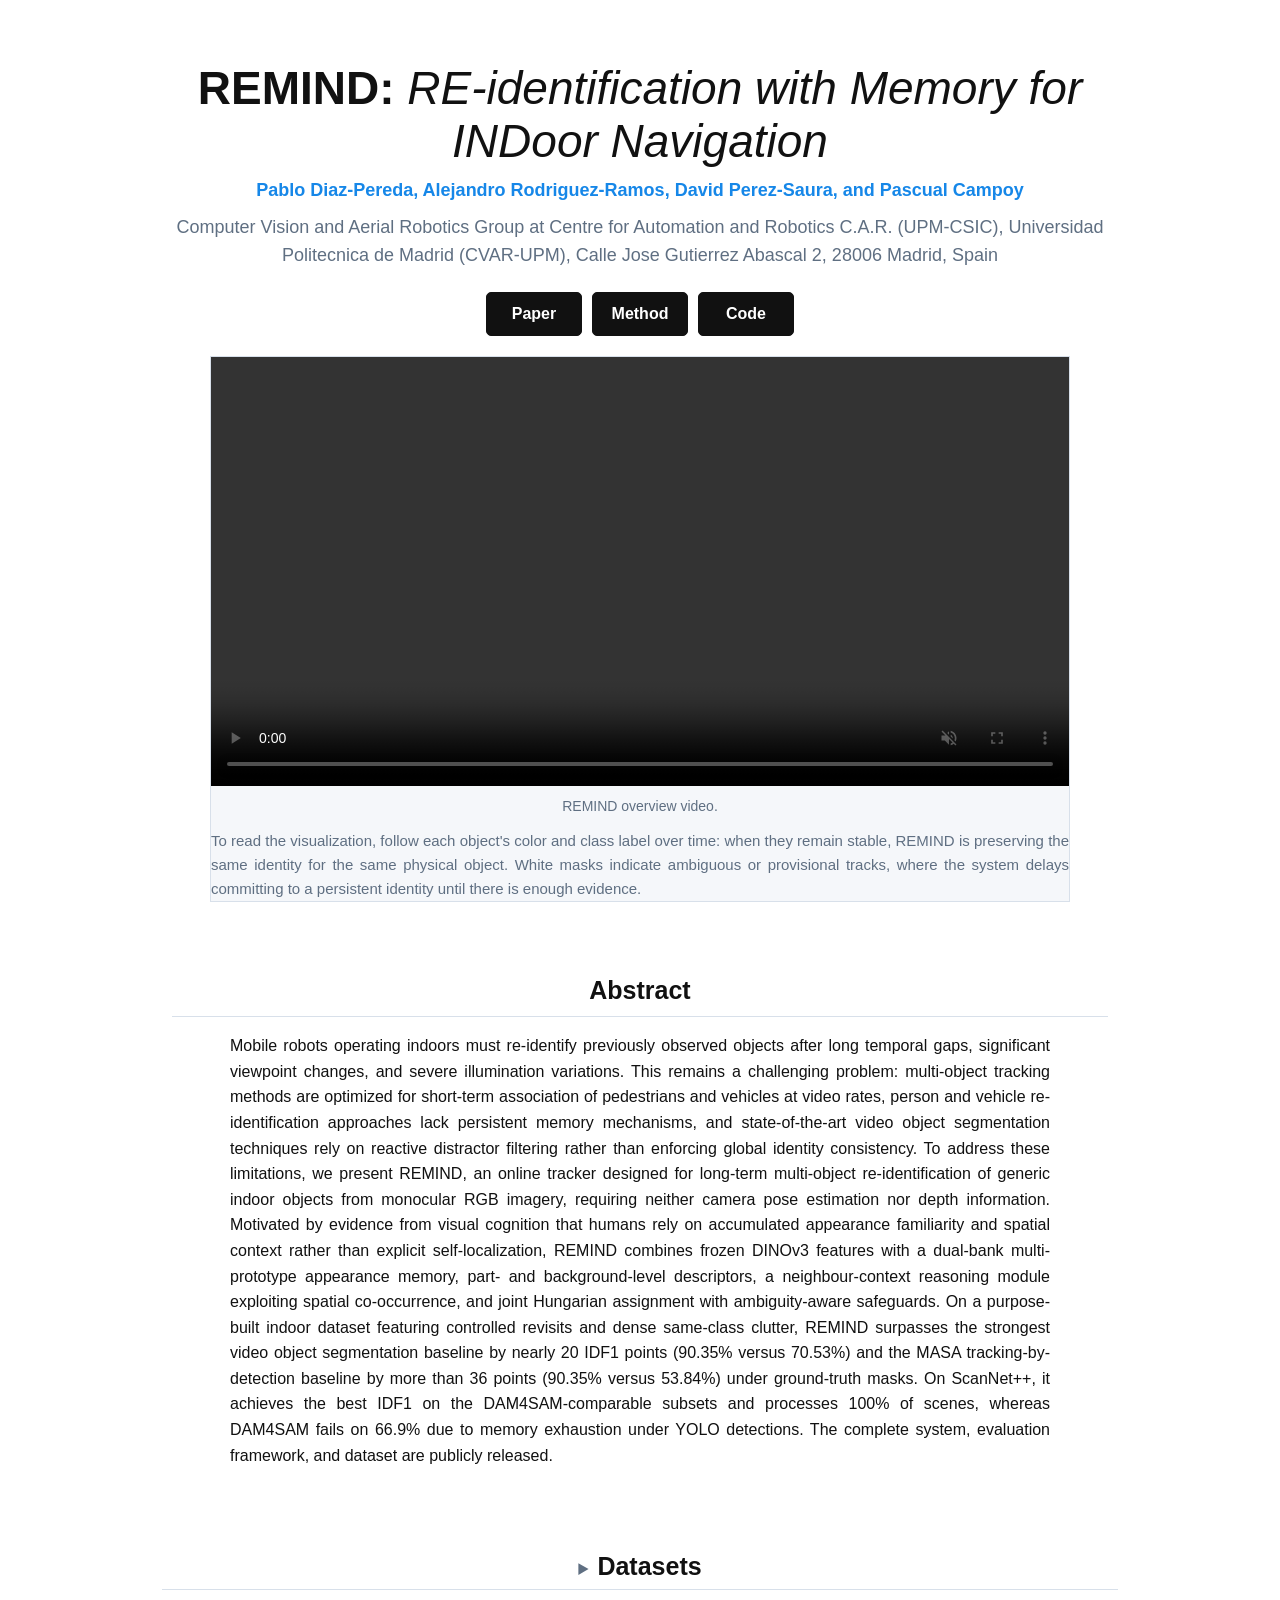
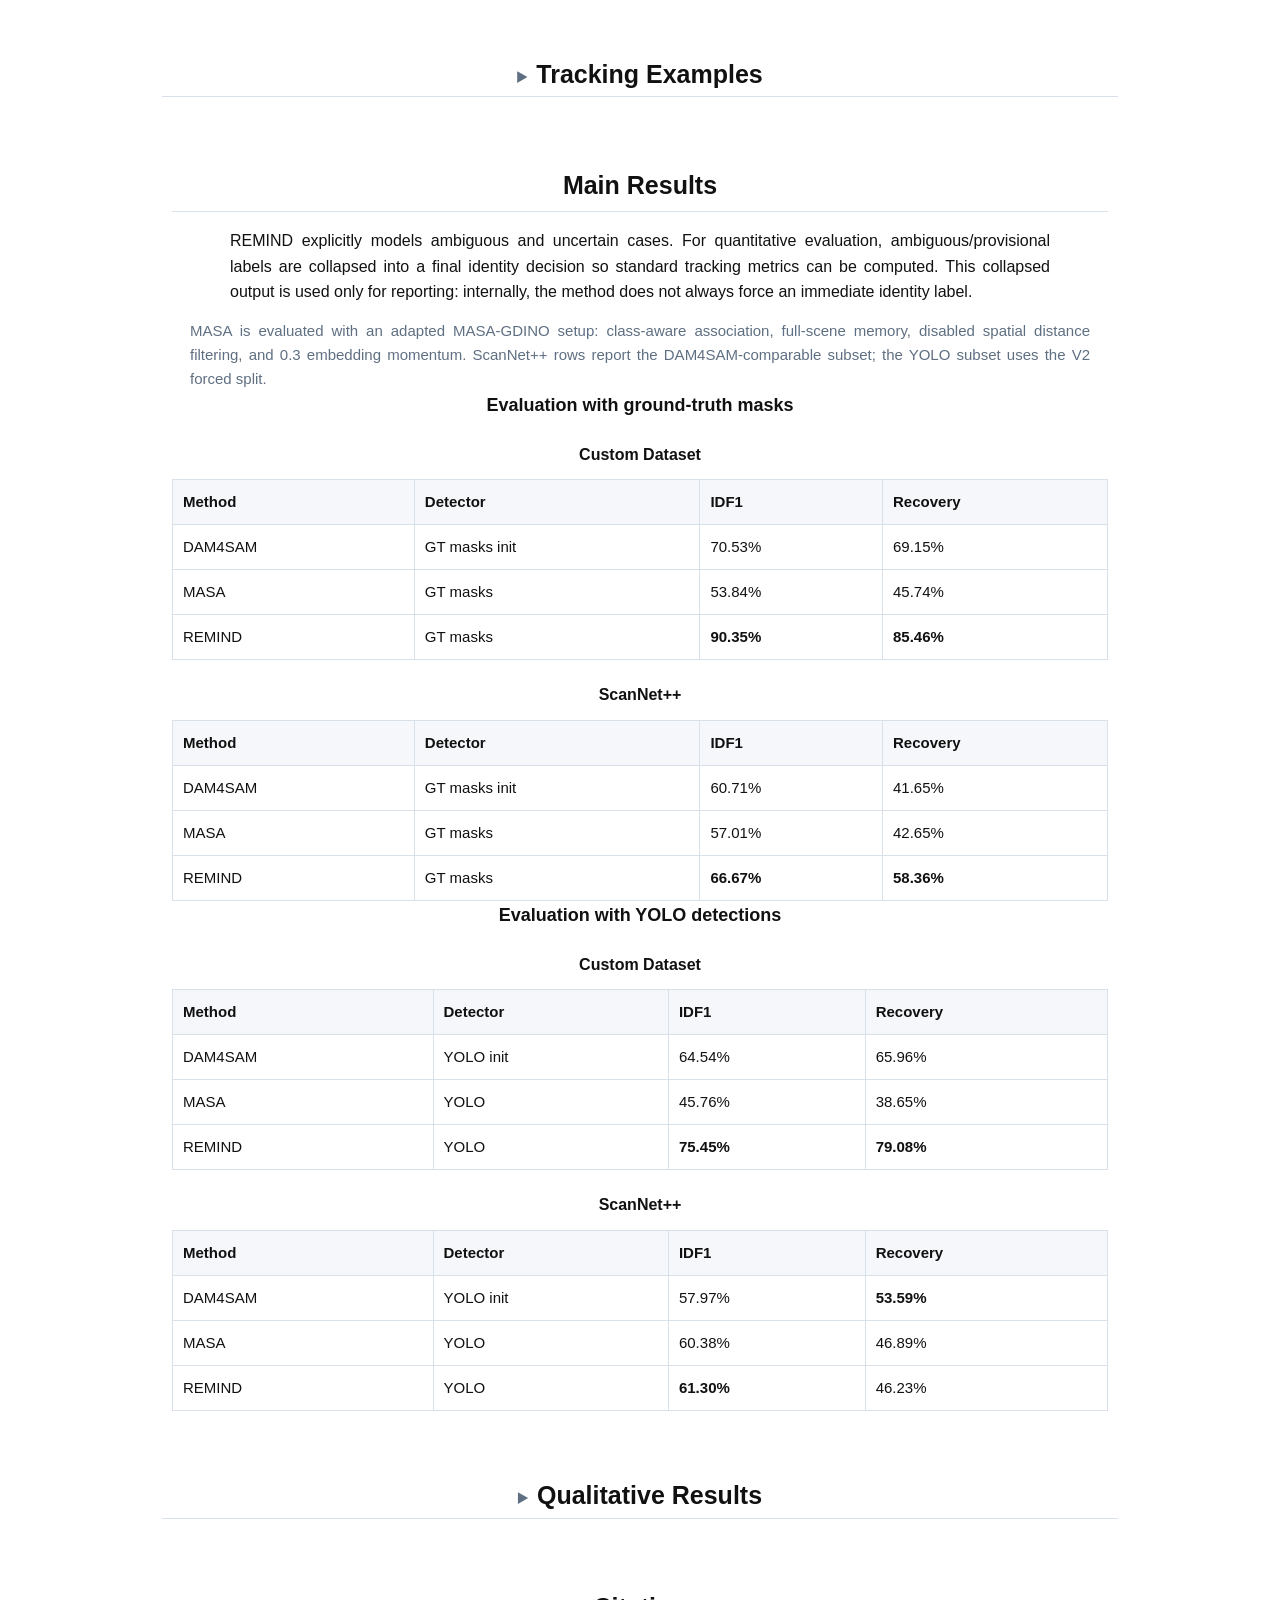
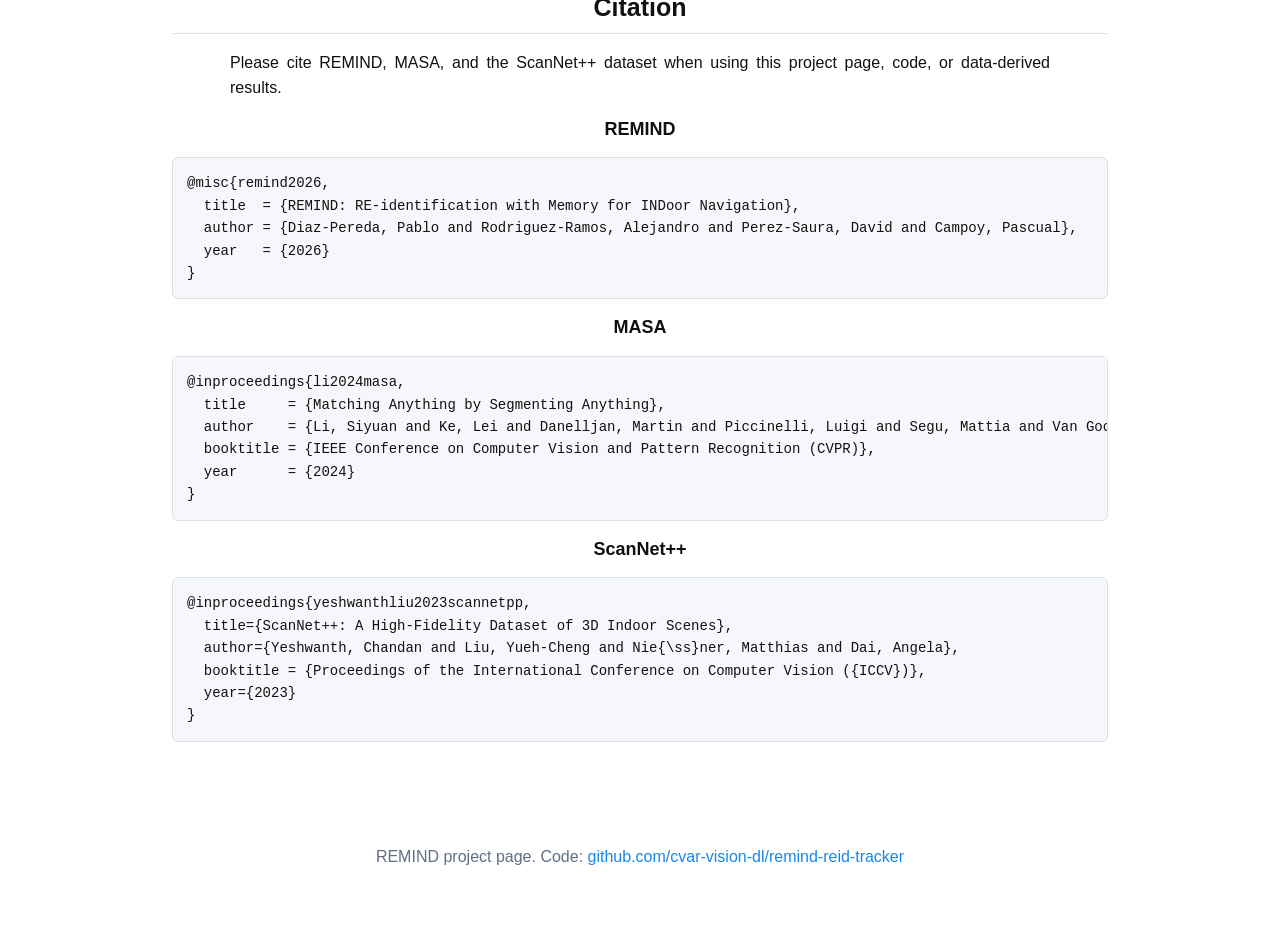
==== commit 355472c5: "Project page updated" ====
--- a/index.html
+++ b/index.html
@@ -499,10 +499,11 @@
       multi-prototype appearance memory, part- and background-level descriptors, a neighbour-context reasoning module
       exploiting spatial co-occurrence, and joint Hungarian assignment with ambiguity-aware safeguards. On a
       purpose-built indoor dataset featuring controlled revisits and dense same-class clutter, REMIND surpasses the
-      strongest video object segmentation baseline by nearly 20 IDF1 points (90.35% versus 70.53%). On ScanNet++, it
-      achieves superior IDF1 scores across all evaluation regimes and processes 100% of scenes, whereas the baseline
-      fails on 66.9% due to memory exhaustion under YOLO detections. The complete system, evaluation framework, and
-      dataset are publicly released.
+      strongest video object segmentation baseline by nearly 20 IDF1 points (90.35% versus 70.53%) and the MASA
+      tracking-by-detection baseline by more than 36 points (90.35% versus 53.84%) under ground-truth masks. On
+      ScanNet++, it achieves the best IDF1 on the DAM4SAM-comparable subsets and processes 100% of scenes, whereas
+      DAM4SAM fails on 66.9% due to memory exhaustion under YOLO detections. The complete system, evaluation framework,
+      and dataset are publicly released.
     </p>
   </section>
 
@@ -626,6 +627,11 @@
       labels are collapsed into a final identity decision so standard tracking metrics can be computed. This collapsed
       output is used only for reporting: internally, the method does not always force an immediate identity label.
     </p>
+    <p class="video-note">
+      MASA is evaluated with an adapted MASA-GDINO setup: class-aware association, full-scene memory, disabled spatial
+      distance filtering, and 0.3 embedding momentum. ScanNet++ rows report the DAM4SAM-comparable subset; the YOLO
+      subset uses the V2 forced split.
+    </p>
     <h3>Evaluation with ground-truth masks</h3>
     <h4>Custom Dataset</h4>
     <table>
@@ -645,6 +651,12 @@
           <td>69.15%</td>
         </tr>
         <tr>
+          <td>MASA</td>
+          <td>GT masks</td>
+          <td>53.84%</td>
+          <td>45.74%</td>
+        </tr>
+        <tr>
           <td>REMIND</td>
           <td>GT masks</td>
           <td><strong>90.35%</strong></td>
@@ -671,6 +683,12 @@
           <td>41.65%</td>
         </tr>
         <tr>
+          <td>MASA</td>
+          <td>GT masks</td>
+          <td>57.01%</td>
+          <td>42.65%</td>
+        </tr>
+        <tr>
           <td>REMIND</td>
           <td>GT masks</td>
           <td><strong>66.67%</strong></td>
@@ -698,6 +716,12 @@
           <td>65.96%</td>
         </tr>
         <tr>
+          <td>MASA</td>
+          <td>YOLO</td>
+          <td>45.76%</td>
+          <td>38.65%</td>
+        </tr>
+        <tr>
           <td>REMIND</td>
           <td>YOLO</td>
           <td><strong>75.45%</strong></td>
@@ -722,6 +746,12 @@
           <td>YOLO init</td>
           <td>57.97%</td>
           <td><strong>53.59%</strong></td>
+        </tr>
+        <tr>
+          <td>MASA</td>
+          <td>YOLO</td>
+          <td>60.38%</td>
+          <td>46.89%</td>
         </tr>
         <tr>
           <td>REMIND</td>
@@ -765,7 +795,7 @@
           <span>Detector: YOLO</span>
         </div>
         <video class="qualitative-video" controls muted playsinline preload="none">
-          <source src="https://github.com/cvar-vision-dl/remind-reid-tracker/releases/download/project-page-assets/remind_custom_gt_vs_yolo.mp4" type="video/mp4" />
+          <source src="https://github.com/cvar-vision-dl/remind-reid-tracker/releases/download/project-page-assets/remind_custom_gt_vs_yolo.mp4#t=0.1" type="video/mp4" />
         </video>
       </div>
 
@@ -789,7 +819,7 @@
           <span>DAM4SAM</span>
         </div>
         <video class="qualitative-video" controls muted playsinline preload="none" aria-label="REMIND vs DAM4SAM comparison on ScanNet++ scene 02f25e5fee">
-          <source src="https://github.com/cvar-vision-dl/remind-reid-tracker/releases/download/project-page-assets/COMPARE_REMIND_GT_VS_D4SM_GT_INIT_02f25e5fee.mp4" type="video/mp4" />
+          <source src="https://github.com/cvar-vision-dl/remind-reid-tracker/releases/download/project-page-assets/COMPARE_REMIND_GT_VS_D4SM_GT_INIT_02f25e5fee.mp4#t=0.1" type="video/mp4" />
         </video>
       </div>
 
@@ -805,7 +835,7 @@
           <span>DAM4SAM</span>
         </div>
         <video class="qualitative-video" controls muted playsinline preload="none" aria-label="REMIND vs DAM4SAM comparison on ScanNet++ scene 268513240f">
-          <source src="https://github.com/cvar-vision-dl/remind-reid-tracker/releases/download/project-page-assets/COMPARE_REMIND_GT_VS_D4SM_GT_INIT_268513240f.mp4" type="video/mp4" />
+          <source src="https://github.com/cvar-vision-dl/remind-reid-tracker/releases/download/project-page-assets/COMPARE_REMIND_GT_VS_D4SM_GT_INIT_268513240f.mp4#t=0.1" type="video/mp4" />
         </video>
       </div>
 
@@ -821,7 +851,7 @@
           <span>DAM4SAM</span>
         </div>
         <video class="qualitative-video" controls muted playsinline preload="none" aria-label="REMIND vs DAM4SAM comparison on ScanNet++ scene 2f5996ff01">
-          <source src="https://github.com/cvar-vision-dl/remind-reid-tracker/releases/download/project-page-assets/COMPARE_REMIND_GT_VS_D4SM_GT_INIT_2f5996ff01.mp4" type="video/mp4" />
+          <source src="https://github.com/cvar-vision-dl/remind-reid-tracker/releases/download/project-page-assets/COMPARE_REMIND_GT_VS_D4SM_GT_INIT_2f5996ff01.mp4#t=0.1" type="video/mp4" />
         </video>
       </div>
 
@@ -837,7 +867,7 @@
           <span>DAM4SAM</span>
         </div>
         <video class="qualitative-video" controls muted playsinline preload="none" aria-label="REMIND vs DAM4SAM comparison on ScanNet++ scene 37c9538a2b">
-          <source src="https://github.com/cvar-vision-dl/remind-reid-tracker/releases/download/project-page-assets/COMPARE_REMIND_GT_VS_D4SM_GT_INIT_37c9538a2b.mp4" type="video/mp4" />
+          <source src="https://github.com/cvar-vision-dl/remind-reid-tracker/releases/download/project-page-assets/COMPARE_REMIND_GT_VS_D4SM_GT_INIT_37c9538a2b.mp4#t=0.1" type="video/mp4" />
         </video>
       </div>
 
@@ -853,7 +883,7 @@
           <span>DAM4SAM</span>
         </div>
         <video class="qualitative-video" controls muted playsinline preload="none" aria-label="REMIND vs DAM4SAM comparison on ScanNet++ scene a30b666f83">
-          <source src="https://github.com/cvar-vision-dl/remind-reid-tracker/releases/download/project-page-assets/COMPARE_REMIND_GT_VS_D4SM_GT_INIT_a30b666f83.mp4" type="video/mp4" />
+          <source src="https://github.com/cvar-vision-dl/remind-reid-tracker/releases/download/project-page-assets/COMPARE_REMIND_GT_VS_D4SM_GT_INIT_a30b666f83.mp4#t=0.1" type="video/mp4" />
         </video>
       </div>
     </div>
@@ -863,12 +893,19 @@
 
   <section id="citation">
     <h2>Citation</h2>
-    <p>Please cite REMIND and the ScanNet++ dataset when using this project page, code, or data-derived results.</p>
+    <p>Please cite REMIND, MASA, and the ScanNet++ dataset when using this project page, code, or data-derived results.</p>
     <h3>REMIND</h3>
     <pre><code>@misc{remind2026,
   title  = {REMIND: RE-identification with Memory for INDoor Navigation},
   author = {Diaz-Pereda, Pablo and Rodriguez-Ramos, Alejandro and Perez-Saura, David and Campoy, Pascual},
   year   = {2026}
+}</code></pre>
+    <h3>MASA</h3>
+    <pre><code>@inproceedings{li2024masa,
+  title     = {Matching Anything by Segmenting Anything},
+  author    = {Li, Siyuan and Ke, Lei and Danelljan, Martin and Piccinelli, Luigi and Segu, Mattia and Van Gool, Luc and Yu, Fisher},
+  booktitle = {IEEE Conference on Computer Vision and Pattern Recognition (CVPR)},
+  year      = {2024}
 }</code></pre>
     <h3>ScanNet++</h3>
     <pre><code>@inproceedings{yeshwanthliu2023scannetpp,
@@ -885,5 +922,21 @@
       <a href="https://github.com/cvar-vision-dl/remind-reid-tracker">github.com/cvar-vision-dl/remind-reid-tracker</a>
     </p>
   </footer>
+
+  <script>
+    document.querySelectorAll(".collapsible-section details").forEach((details) => {
+      details.addEventListener("toggle", () => {
+        if (!details.open || details.dataset.mediaReady) {
+          return;
+        }
+
+        details.querySelectorAll("video").forEach((video) => {
+          video.preload = "metadata";
+          video.load();
+        });
+        details.dataset.mediaReady = "true";
+      });
+    });
+  </script>
 </body>
 </html>
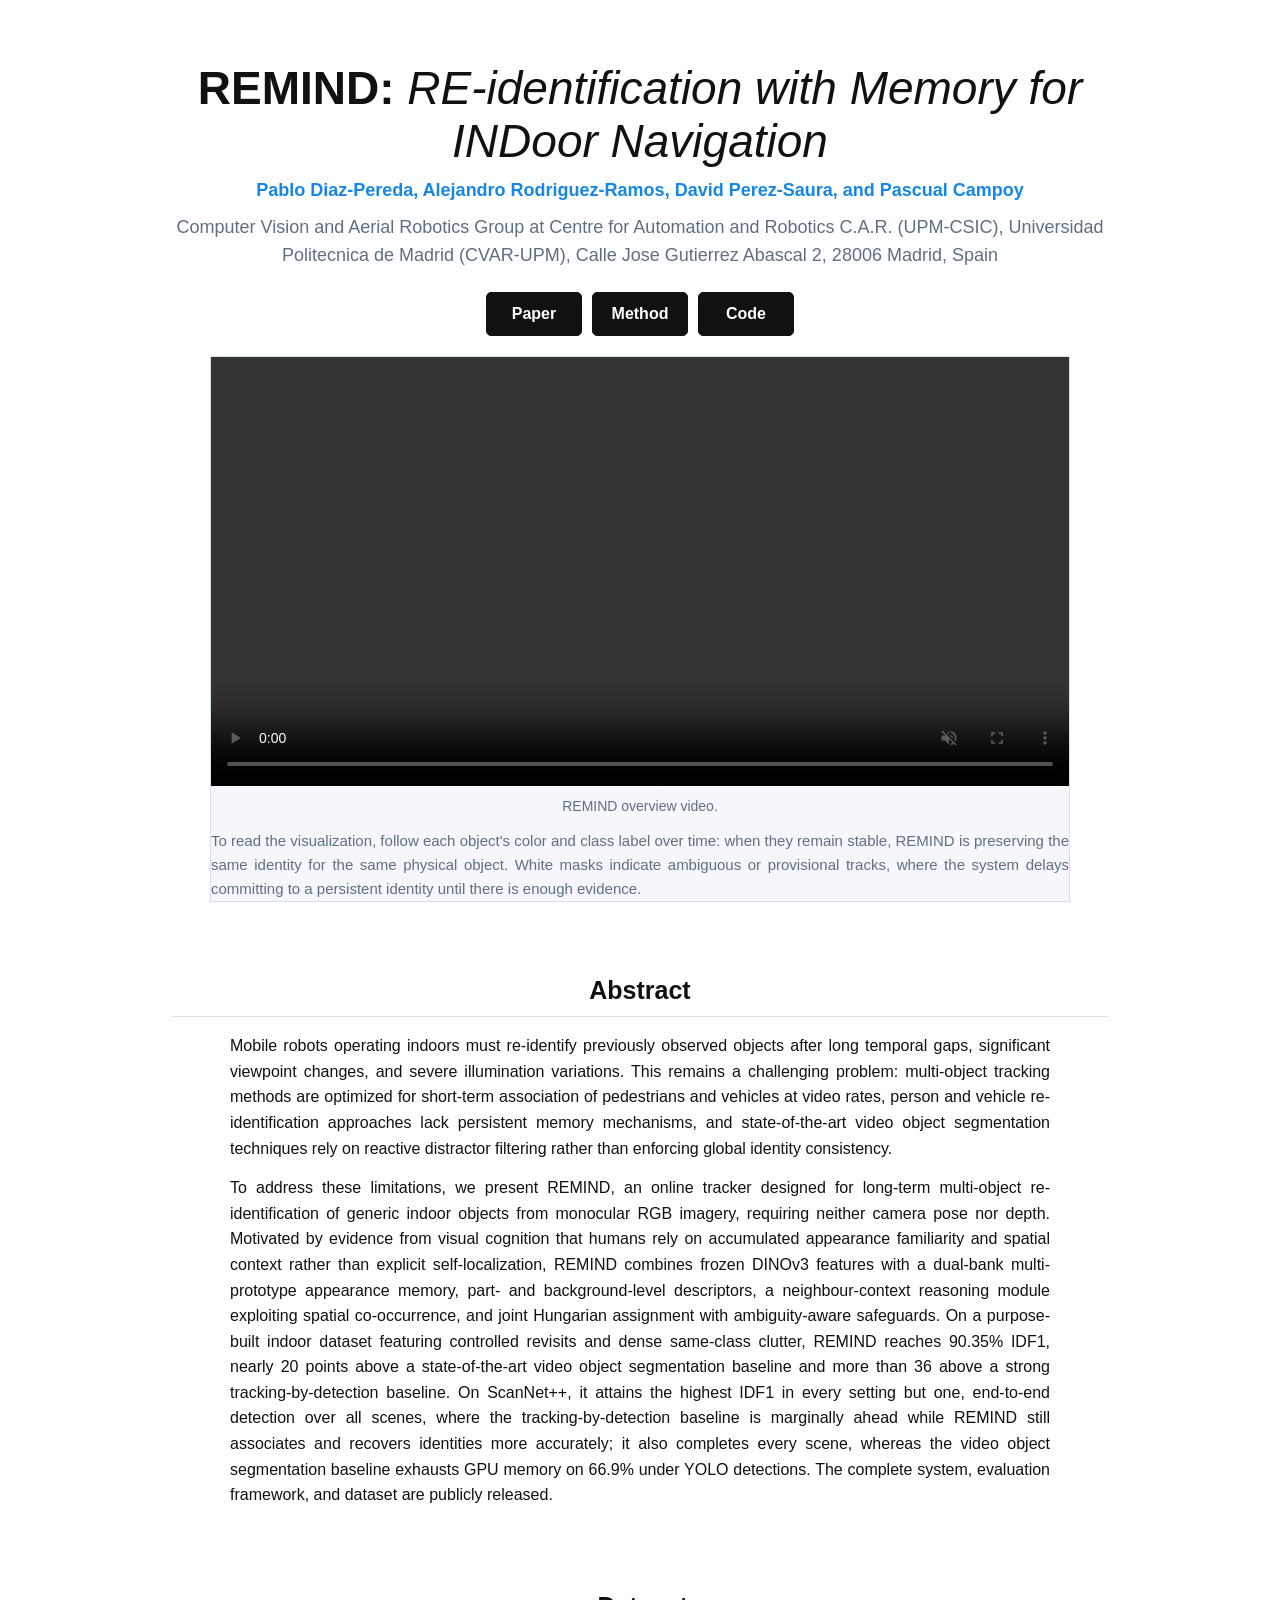
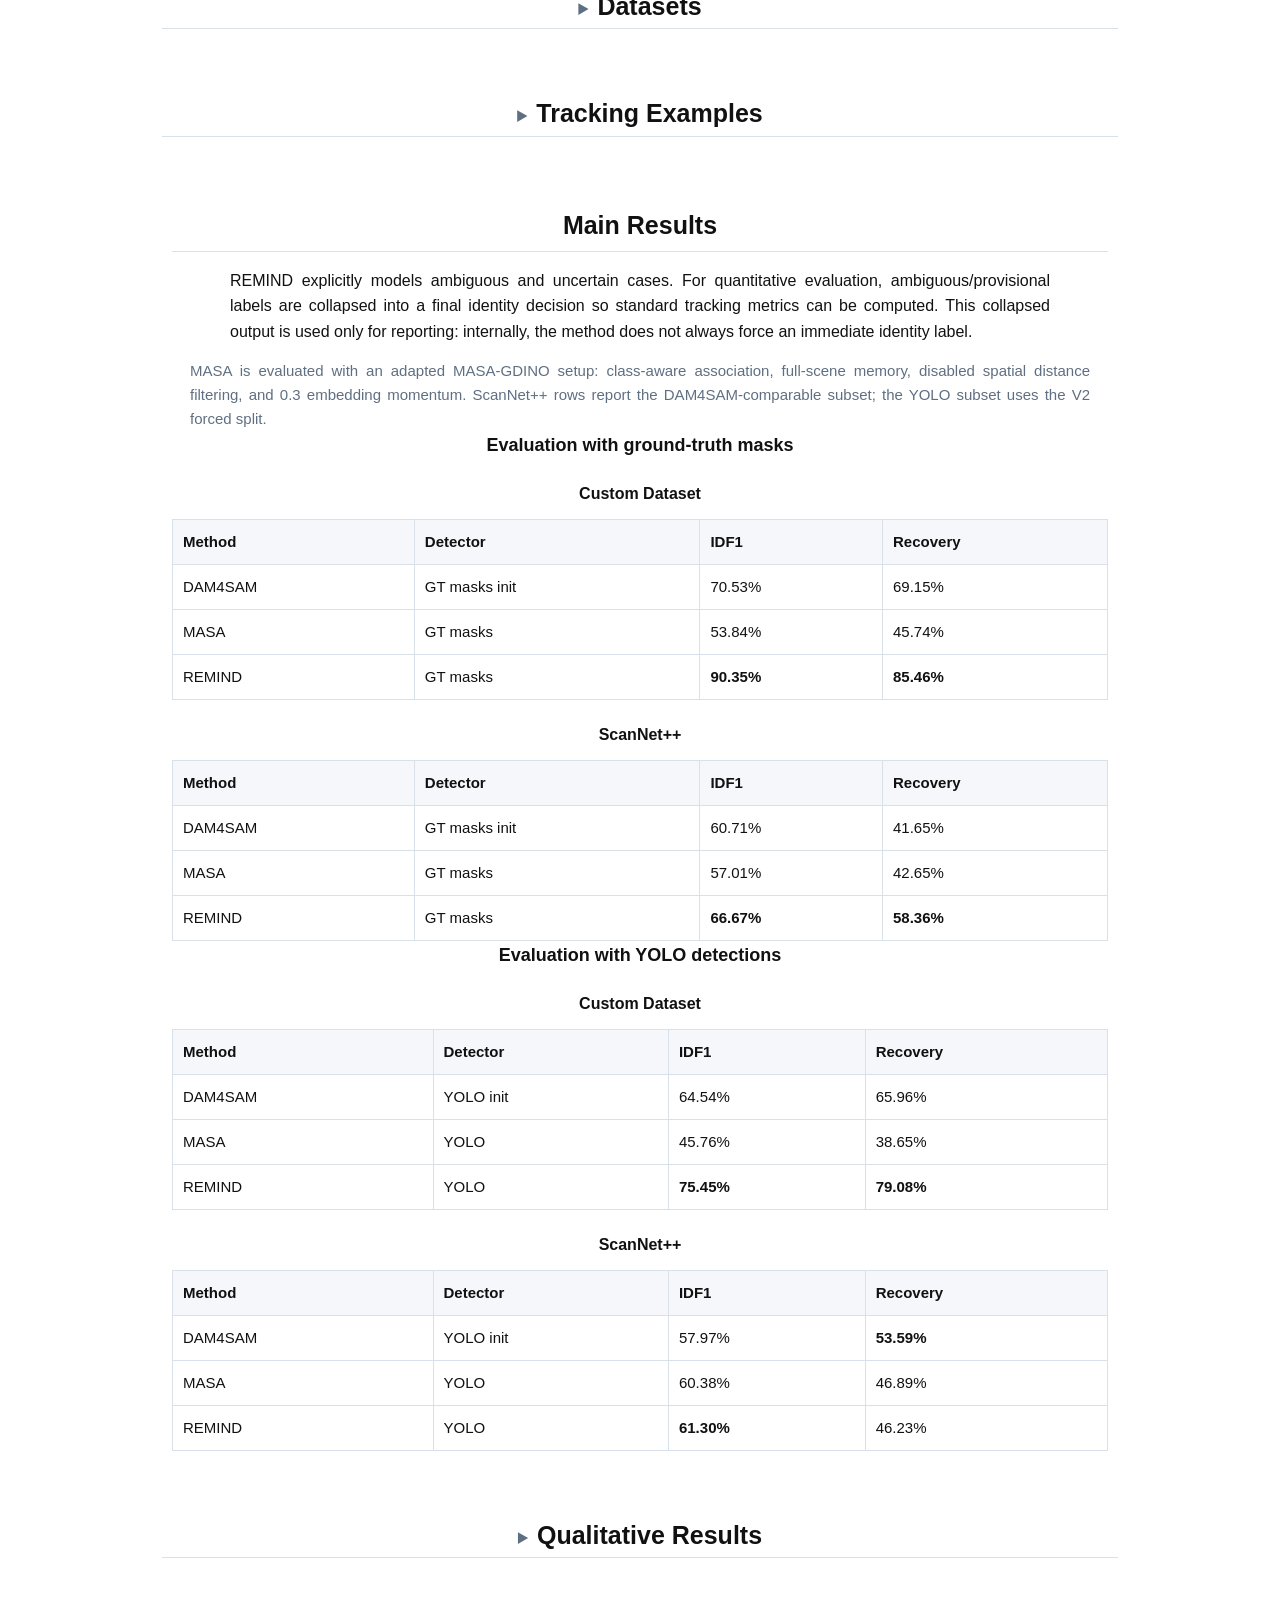
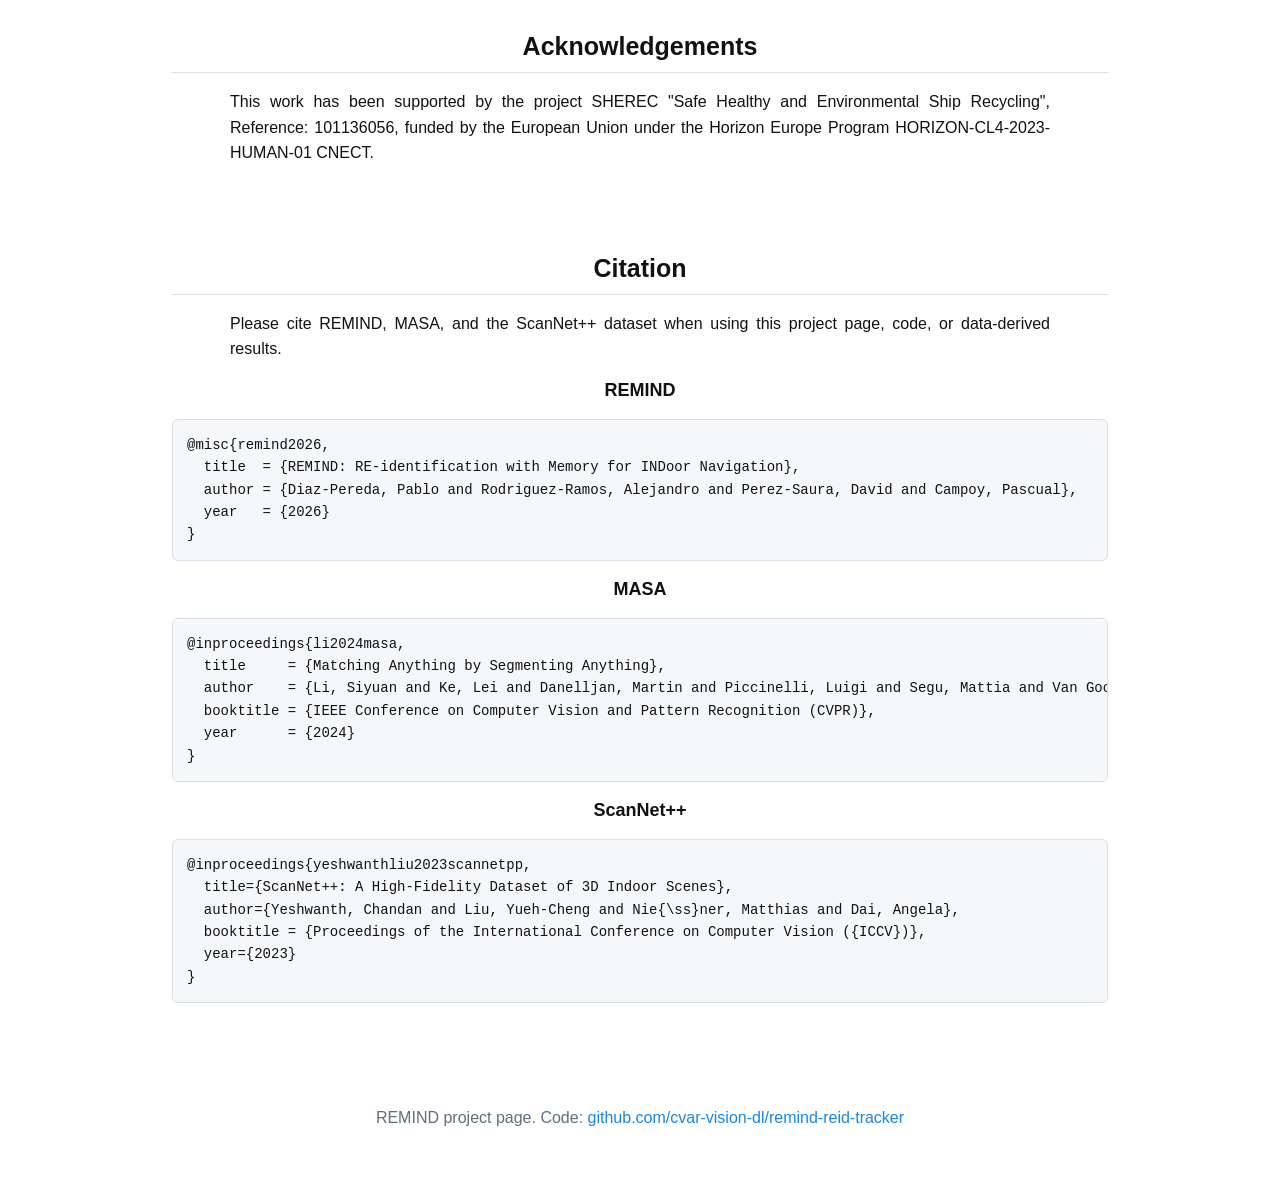
==== commit 6804a73d: "Updated project page" ====
--- a/index.html
+++ b/index.html
@@ -296,10 +296,18 @@
       border-left: 1px solid #555555;
     }
 
+    .comparison-labels.three-way {
+      grid-template-columns: repeat(3, minmax(0, 1fr));
+    }
+
     .qualitative-video {
       aspect-ratio: 32 / 9;
       background: #000000;
       object-fit: contain;
+    }
+
+    .qualitative-video.three-way {
+      aspect-ratio: 3840 / 848;
     }
 
     .method-step {
@@ -463,7 +471,7 @@
     </p>
 
     <div class="buttons">
-      <a class="button" href="#">Paper</a>
+      <a class="button" href="https://arxiv.org/abs/2607.09267">Paper</a>
       <a class="button secondary" href="https://github.com/cvar-vision-dl/remind-reid-tracker/blob/main/REMIND_METHOD.md">Method</a>
       <a class="button secondary" href="https://github.com/cvar-vision-dl/remind-reid-tracker">Code</a>
     </div>
@@ -491,19 +499,22 @@
       viewpoint changes, and severe illumination variations. This remains a challenging problem: multi-object tracking
       methods are optimized for short-term association of pedestrians and vehicles at video rates, person and vehicle
       re-identification approaches lack persistent memory mechanisms, and state-of-the-art video object segmentation
-      techniques rely on reactive distractor filtering rather than enforcing global identity consistency. To address these
-      limitations, we present REMIND, an online tracker designed for long-term multi-object re-identification of generic
-      indoor objects from monocular RGB imagery, requiring neither camera pose estimation nor depth information.
+      techniques rely on reactive distractor filtering rather than enforcing global identity consistency.
+    </p>
+    <p>
+      To address these limitations, we present REMIND, an online tracker designed for long-term multi-object
+      re-identification of generic indoor objects from monocular RGB imagery, requiring neither camera pose nor depth.
       Motivated by evidence from visual cognition that humans rely on accumulated appearance familiarity and spatial
       context rather than explicit self-localization, REMIND combines frozen DINOv3 features with a dual-bank
       multi-prototype appearance memory, part- and background-level descriptors, a neighbour-context reasoning module
       exploiting spatial co-occurrence, and joint Hungarian assignment with ambiguity-aware safeguards. On a
-      purpose-built indoor dataset featuring controlled revisits and dense same-class clutter, REMIND surpasses the
-      strongest video object segmentation baseline by nearly 20 IDF1 points (90.35% versus 70.53%) and the MASA
-      tracking-by-detection baseline by more than 36 points (90.35% versus 53.84%) under ground-truth masks. On
-      ScanNet++, it achieves the best IDF1 on the DAM4SAM-comparable subsets and processes 100% of scenes, whereas
-      DAM4SAM fails on 66.9% due to memory exhaustion under YOLO detections. The complete system, evaluation framework,
-      and dataset are publicly released.
+      purpose-built indoor dataset featuring controlled revisits and dense same-class clutter, REMIND reaches 90.35%
+      IDF1, nearly 20 points above a state-of-the-art video object segmentation baseline and more than 36 above a strong
+      tracking-by-detection baseline. On ScanNet++, it attains the highest IDF1 in every setting but one, end-to-end
+      detection over all scenes, where the tracking-by-detection baseline is marginally ahead while REMIND still
+      associates and recovers identities more accurately; it also completes every scene, whereas the video object
+      segmentation baseline exhausts GPU memory on 66.9% under YOLO detections. The complete system, evaluation
+      framework, and dataset are publicly released.
     </p>
   </section>
 
@@ -769,7 +780,7 @@
       <div class="collapsible-content">
     <p>
       Qualitative comparisons focus on the effect of the detection source in the custom video and on the comparison
-      between REMIND and DAM4SAM in selected ScanNet++ benchmark scenes.
+      among REMIND, DAM4SAM, and MASA in selected ScanNet++ benchmark scenes.
     </p>
     <p class="video-note">
       In these videos, stable colors and class labels are the main cue for correct re-identification: they show that the
@@ -800,9 +811,9 @@
       </div>
 
       <div>
-        <h3>REMIND vs DAM4SAM on ScanNet++</h3>
+        <h3>REMIND vs DAM4SAM vs MASA on ScanNet++</h3>
         <p>
-          Side-by-side qualitative comparisons on five official ScanNet++ benchmark scenes converted to DAVIS-style
+          Three-way qualitative comparisons on five official ScanNet++ benchmark scenes converted to DAVIS-style
           tracking sequences.
         </p>
       </div>
@@ -811,15 +822,17 @@
         <div class="panel-body">
           <p>
             In the first ScanNet++ example, REMIND keeps the bed region and the curtain more consistently tracked, while
-            DAM4SAM intermittently loses them.
+            DAM4SAM intermittently loses them. MASA struggles especially in the bed area, where it confuses the blankets
+            and pillows, while the other methods preserve these identities more reliably.
           </p>
         </div>
-        <div class="comparison-labels">
+        <div class="comparison-labels three-way">
           <span>REMIND</span>
           <span>DAM4SAM</span>
-        </div>
-        <video class="qualitative-video" controls muted playsinline preload="none" aria-label="REMIND vs DAM4SAM comparison on ScanNet++ scene 02f25e5fee">
-          <source src="https://github.com/cvar-vision-dl/remind-reid-tracker/releases/download/project-page-assets/COMPARE_REMIND_GT_VS_D4SM_GT_INIT_02f25e5fee.mp4#t=0.1" type="video/mp4" />
+          <span>MASA</span>
+        </div>
+        <video class="qualitative-video three-way" controls muted playsinline preload="none" aria-label="REMIND vs DAM4SAM vs MASA comparison on ScanNet++ scene 02f25e5fee">
+          <source src="https://github.com/cvar-vision-dl/remind-reid-tracker/releases/download/project-page-assets/COMPARE_REMIND_GT_VS_D4SM_GT_INIT_VS_MASA_GT_02f25e5fee.mp4#t=0.1" type="video/mp4" />
         </video>
       </div>
 
@@ -827,15 +840,17 @@
         <div class="panel-body">
           <p>
             In the second example, DAM4SAM loses the wardrobe, the blanket, and one of the curtains, while REMIND keeps
-            these objects more consistently tracked.
+            these objects more consistently tracked. MASA also struggles with the pillows, wardrobe, and curtain; although
+            DAM4SAM exhibits related failures in this area, REMIND handles these objects more reliably than both baselines.
           </p>
         </div>
-        <div class="comparison-labels">
+        <div class="comparison-labels three-way">
           <span>REMIND</span>
           <span>DAM4SAM</span>
-        </div>
-        <video class="qualitative-video" controls muted playsinline preload="none" aria-label="REMIND vs DAM4SAM comparison on ScanNet++ scene 268513240f">
-          <source src="https://github.com/cvar-vision-dl/remind-reid-tracker/releases/download/project-page-assets/COMPARE_REMIND_GT_VS_D4SM_GT_INIT_268513240f.mp4#t=0.1" type="video/mp4" />
+          <span>MASA</span>
+        </div>
+        <video class="qualitative-video three-way" controls muted playsinline preload="none" aria-label="REMIND vs DAM4SAM vs MASA comparison on ScanNet++ scene 268513240f">
+          <source src="https://github.com/cvar-vision-dl/remind-reid-tracker/releases/download/project-page-assets/COMPARE_REMIND_GT_VS_D4SM_GT_INIT_VS_MASA_GT_268513240f.mp4#t=0.1" type="video/mp4" />
         </video>
       </div>
 
@@ -843,15 +858,17 @@
         <div class="panel-body">
           <p>
             In the third example, DAM4SAM loses the table and several objects placed on top of it at some point in the
-            sequence, while REMIND preserves more stable identities.
+            sequence, while REMIND preserves more stable identities. MASA behaves similarly to DAM4SAM: after the temporal
+            jump, it recovers several objects with incorrect identities.
           </p>
         </div>
-        <div class="comparison-labels">
+        <div class="comparison-labels three-way">
           <span>REMIND</span>
           <span>DAM4SAM</span>
-        </div>
-        <video class="qualitative-video" controls muted playsinline preload="none" aria-label="REMIND vs DAM4SAM comparison on ScanNet++ scene 2f5996ff01">
-          <source src="https://github.com/cvar-vision-dl/remind-reid-tracker/releases/download/project-page-assets/COMPARE_REMIND_GT_VS_D4SM_GT_INIT_2f5996ff01.mp4#t=0.1" type="video/mp4" />
+          <span>MASA</span>
+        </div>
+        <video class="qualitative-video three-way" controls muted playsinline preload="none" aria-label="REMIND vs DAM4SAM vs MASA comparison on ScanNet++ scene 2f5996ff01">
+          <source src="https://github.com/cvar-vision-dl/remind-reid-tracker/releases/download/project-page-assets/COMPARE_REMIND_GT_VS_D4SM_GT_INIT_VS_MASA_GT_2f5996ff01.mp4#t=0.1" type="video/mp4" />
         </video>
       </div>
 
@@ -859,15 +876,17 @@
         <div class="panel-body">
           <p>
             In the fourth example, DAM4SAM temporarily loses the table, chair, and TV, although it later recovers them,
-            whereas REMIND keeps these objects more consistently connected across the sequence.
+            whereas REMIND keeps these objects more consistently connected across the sequence. MASA shows behavior similar
+            to DAM4SAM, with comparable instability in maintaining these identities.
           </p>
         </div>
-        <div class="comparison-labels">
+        <div class="comparison-labels three-way">
           <span>REMIND</span>
           <span>DAM4SAM</span>
-        </div>
-        <video class="qualitative-video" controls muted playsinline preload="none" aria-label="REMIND vs DAM4SAM comparison on ScanNet++ scene 37c9538a2b">
-          <source src="https://github.com/cvar-vision-dl/remind-reid-tracker/releases/download/project-page-assets/COMPARE_REMIND_GT_VS_D4SM_GT_INIT_37c9538a2b.mp4#t=0.1" type="video/mp4" />
+          <span>MASA</span>
+        </div>
+        <video class="qualitative-video three-way" controls muted playsinline preload="none" aria-label="REMIND vs DAM4SAM vs MASA comparison on ScanNet++ scene 37c9538a2b">
+          <source src="https://github.com/cvar-vision-dl/remind-reid-tracker/releases/download/project-page-assets/COMPARE_REMIND_GT_VS_D4SM_GT_INIT_VS_MASA_GT_37c9538a2b.mp4#t=0.1" type="video/mp4" />
         </video>
       </div>
 
@@ -876,19 +895,29 @@
           <p>
             In the fifth example, REMIND maintains stable tracks for the chairs, table, and surrounding furniture, while
             DAM4SAM loses the chairs and table and also struggles with the door and cabinet during parts of the sequence.
+            MASA likewise becomes confused in some frames, particularly around the chairs and shelving unit.
           </p>
         </div>
-        <div class="comparison-labels">
+        <div class="comparison-labels three-way">
           <span>REMIND</span>
           <span>DAM4SAM</span>
-        </div>
-        <video class="qualitative-video" controls muted playsinline preload="none" aria-label="REMIND vs DAM4SAM comparison on ScanNet++ scene a30b666f83">
-          <source src="https://github.com/cvar-vision-dl/remind-reid-tracker/releases/download/project-page-assets/COMPARE_REMIND_GT_VS_D4SM_GT_INIT_a30b666f83.mp4#t=0.1" type="video/mp4" />
+          <span>MASA</span>
+        </div>
+        <video class="qualitative-video three-way" controls muted playsinline preload="none" aria-label="REMIND vs DAM4SAM vs MASA comparison on ScanNet++ scene a30b666f83">
+          <source src="https://github.com/cvar-vision-dl/remind-reid-tracker/releases/download/project-page-assets/COMPARE_REMIND_GT_VS_D4SM_GT_INIT_VS_MASA_GT_a30b666f83.mp4#t=0.1" type="video/mp4" />
         </video>
       </div>
     </div>
       </div>
     </details>
+  </section>
+
+  <section id="acknowledgements">
+    <h2>Acknowledgements</h2>
+    <p>
+      This work has been supported by the project SHEREC "Safe Healthy and Environmental Ship Recycling", Reference:
+      101136056, funded by the European Union under the Horizon Europe Program HORIZON-CL4-2023-HUMAN-01 CNECT.
+    </p>
   </section>
 
   <section id="citation">
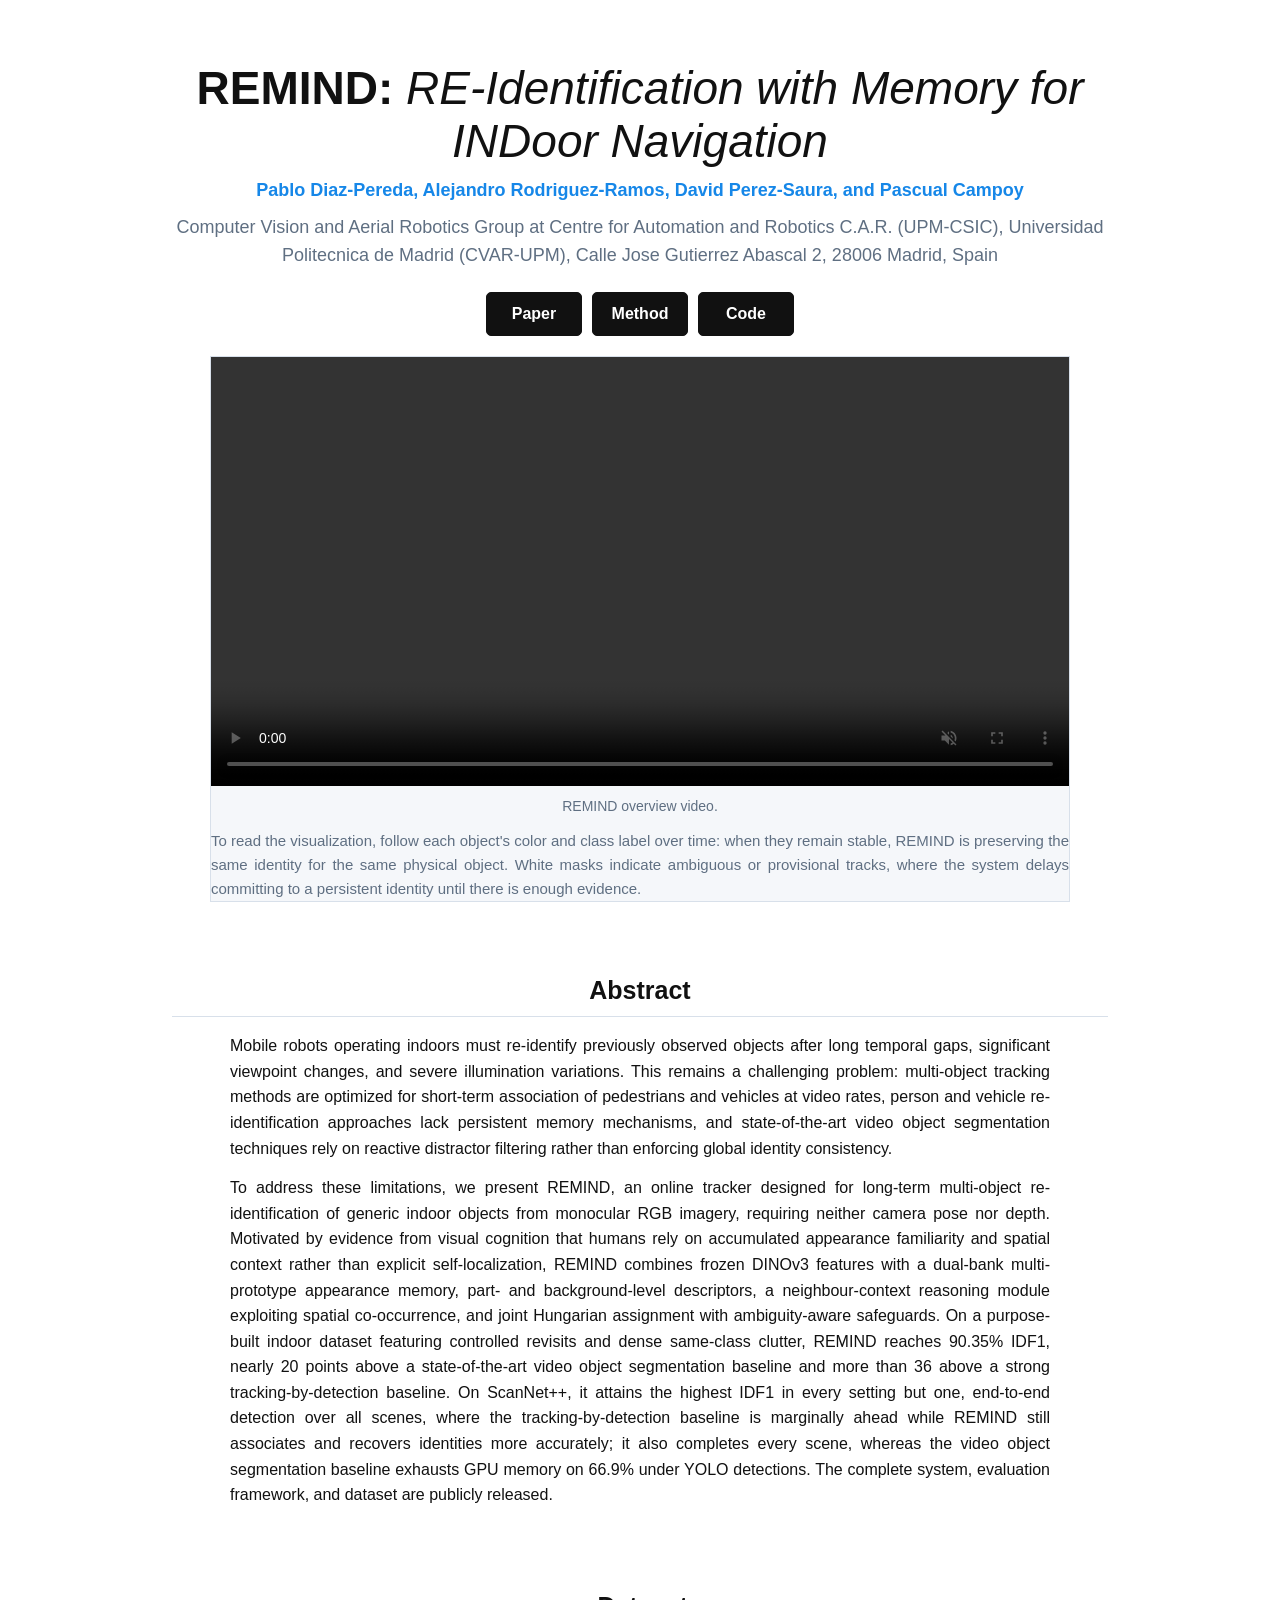
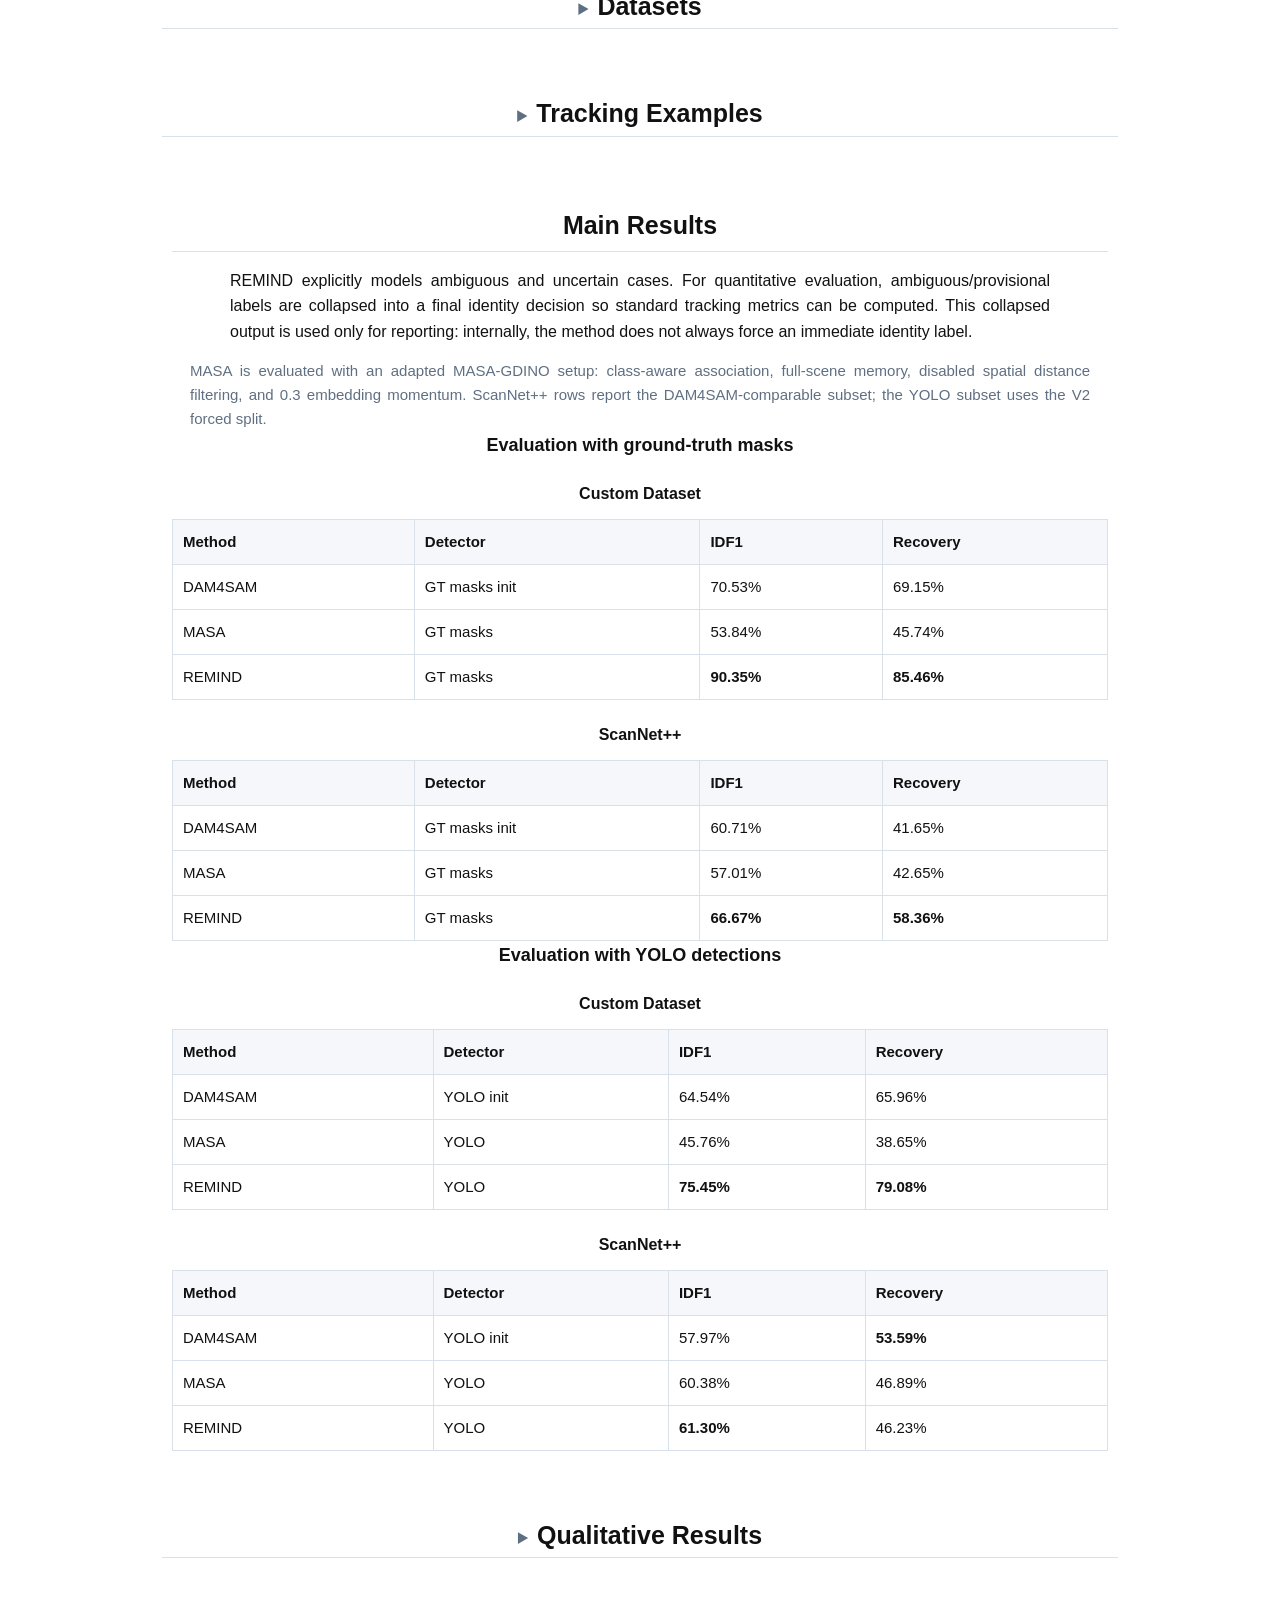
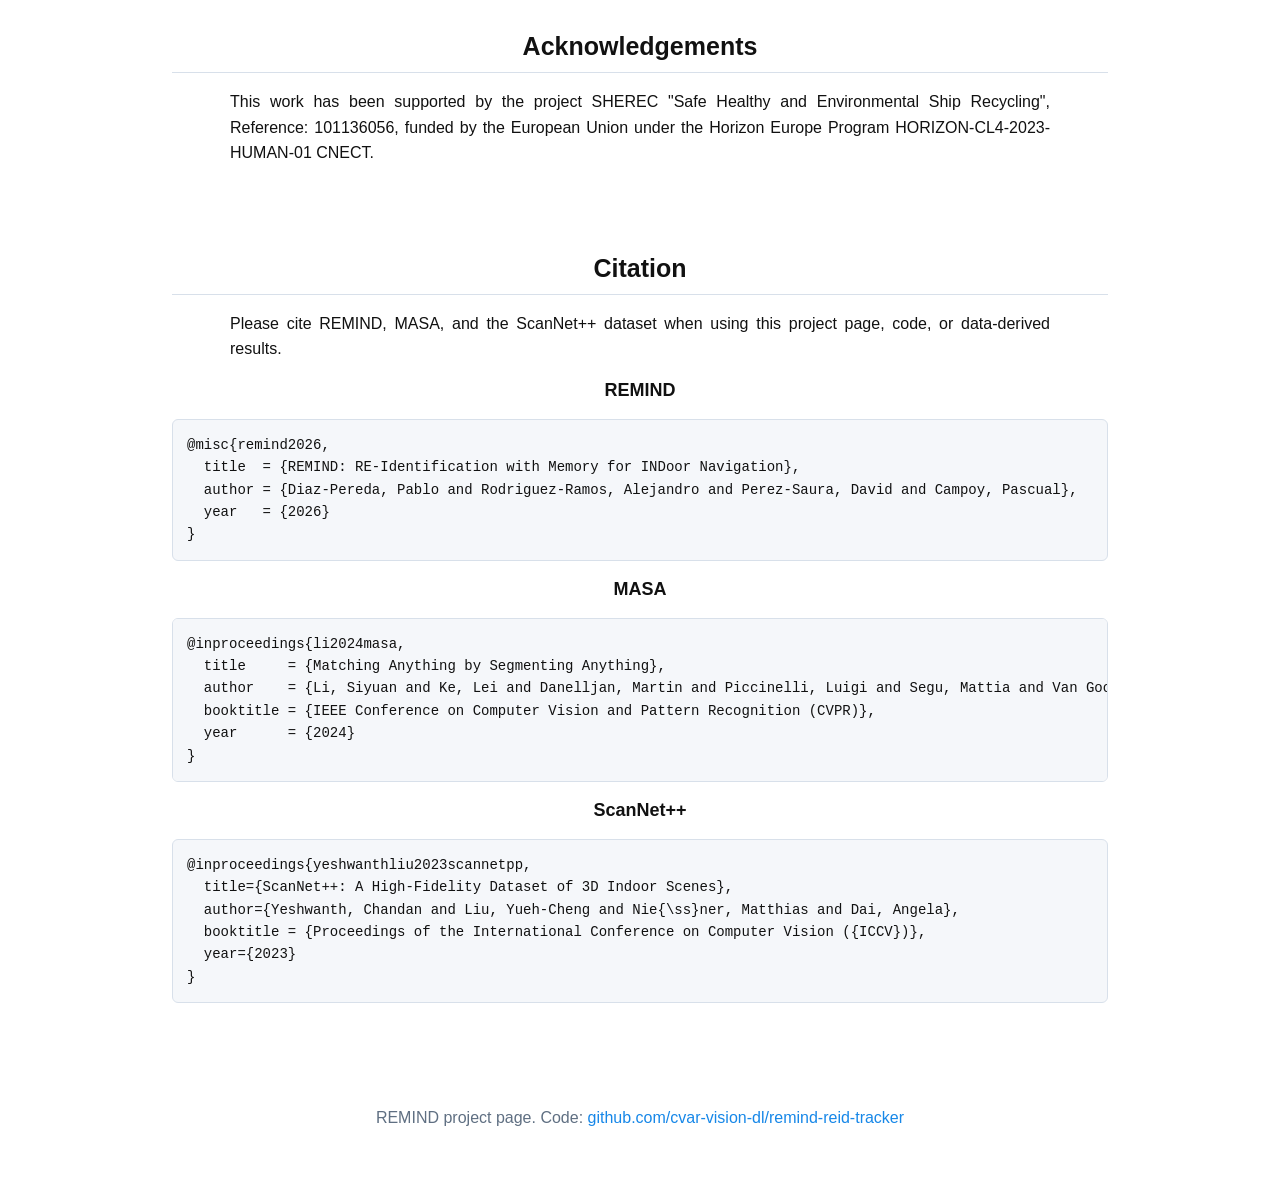
==== commit 7081c01f: "Fixed REMIND name" ====
--- a/index.html
+++ b/index.html
@@ -463,7 +463,7 @@
 
 <body>
   <header>
-    <h1>REMIND: <span class="title-tail">RE-identification with Memory for INDoor Navigation</span></h1>
+    <h1>REMIND: <span class="title-tail">RE-Identification with Memory for INDoor Navigation</span></h1>
     <p class="authors">Pablo Diaz-Pereda, Alejandro Rodriguez-Ramos, David Perez-Saura, and Pascual Campoy</p>
     <p class="affiliation">
       Computer Vision and Aerial Robotics Group at Centre for Automation and Robotics C.A.R. (UPM-CSIC),
@@ -925,7 +925,7 @@
     <p>Please cite REMIND, MASA, and the ScanNet++ dataset when using this project page, code, or data-derived results.</p>
     <h3>REMIND</h3>
     <pre><code>@misc{remind2026,
-  title  = {REMIND: RE-identification with Memory for INDoor Navigation},
+  title  = {REMIND: RE-Identification with Memory for INDoor Navigation},
   author = {Diaz-Pereda, Pablo and Rodriguez-Ramos, Alejandro and Perez-Saura, David and Campoy, Pascual},
   year   = {2026}
 }</code></pre>
